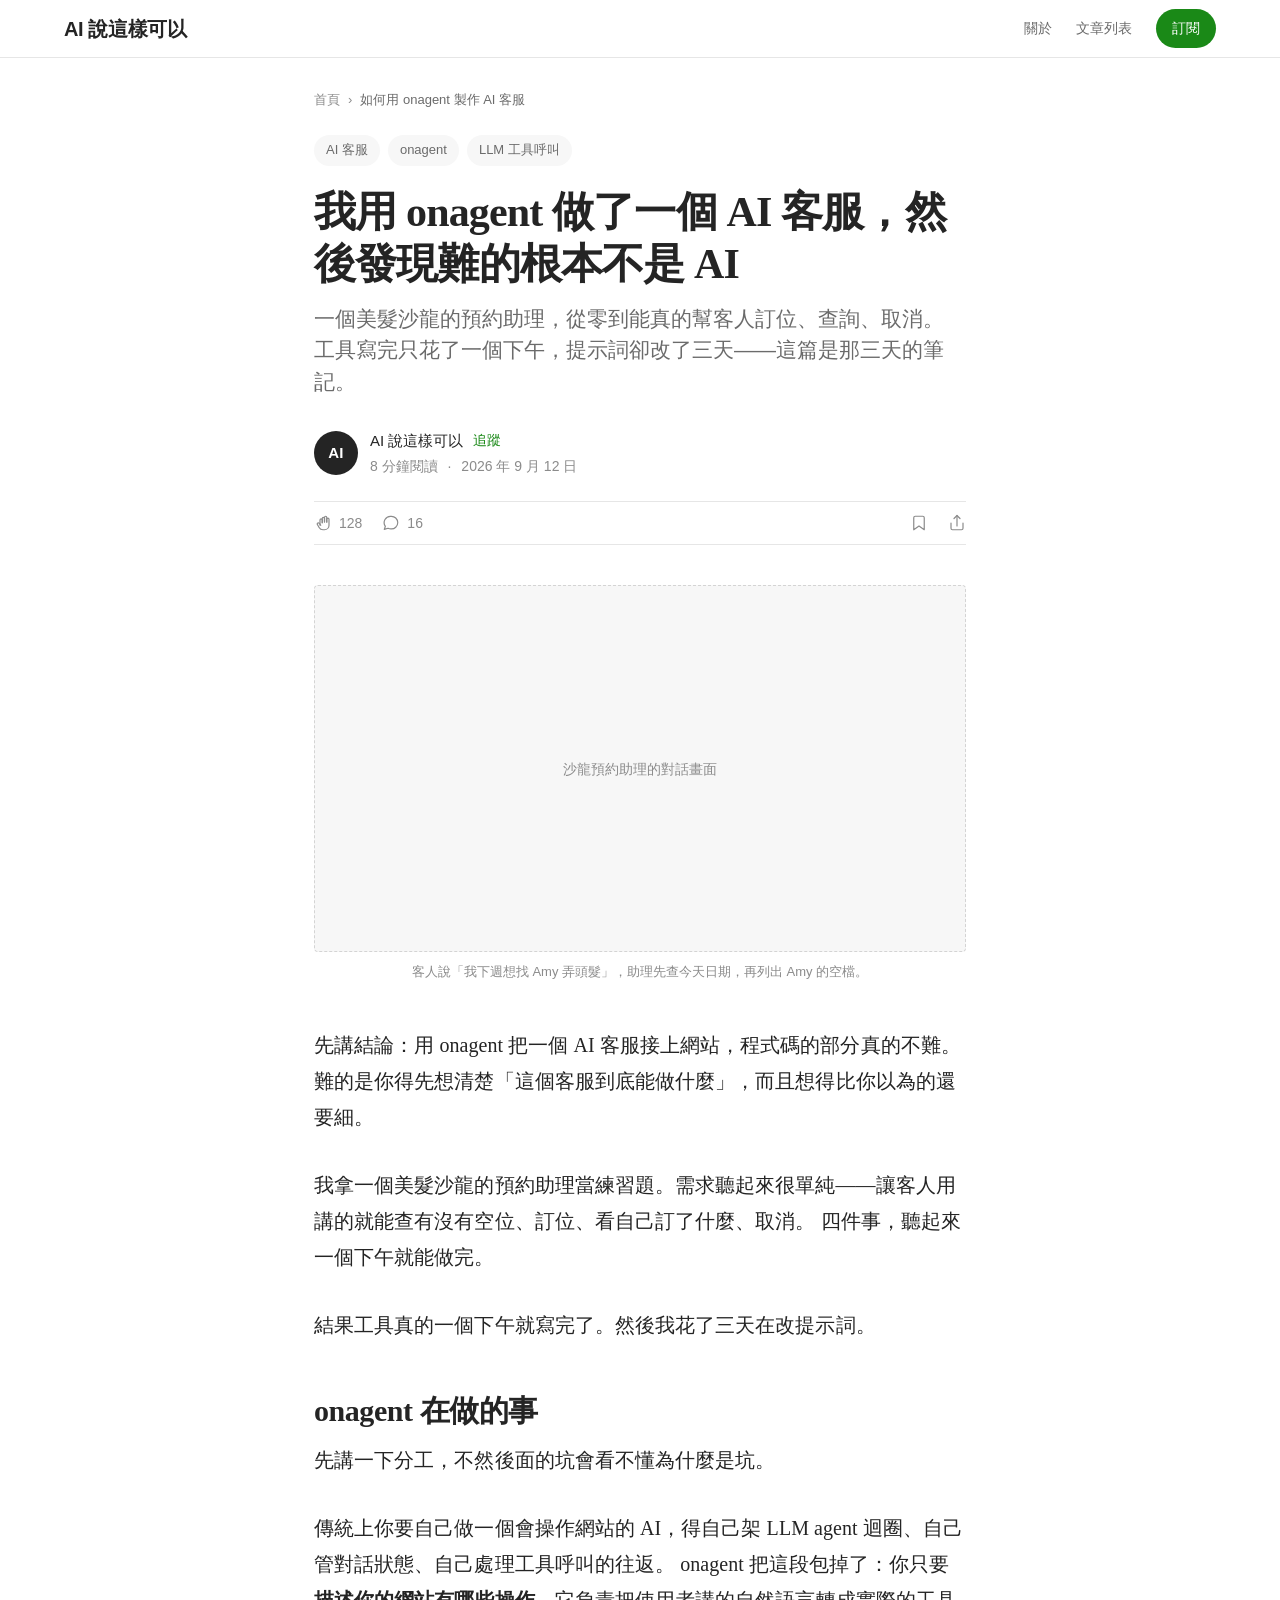
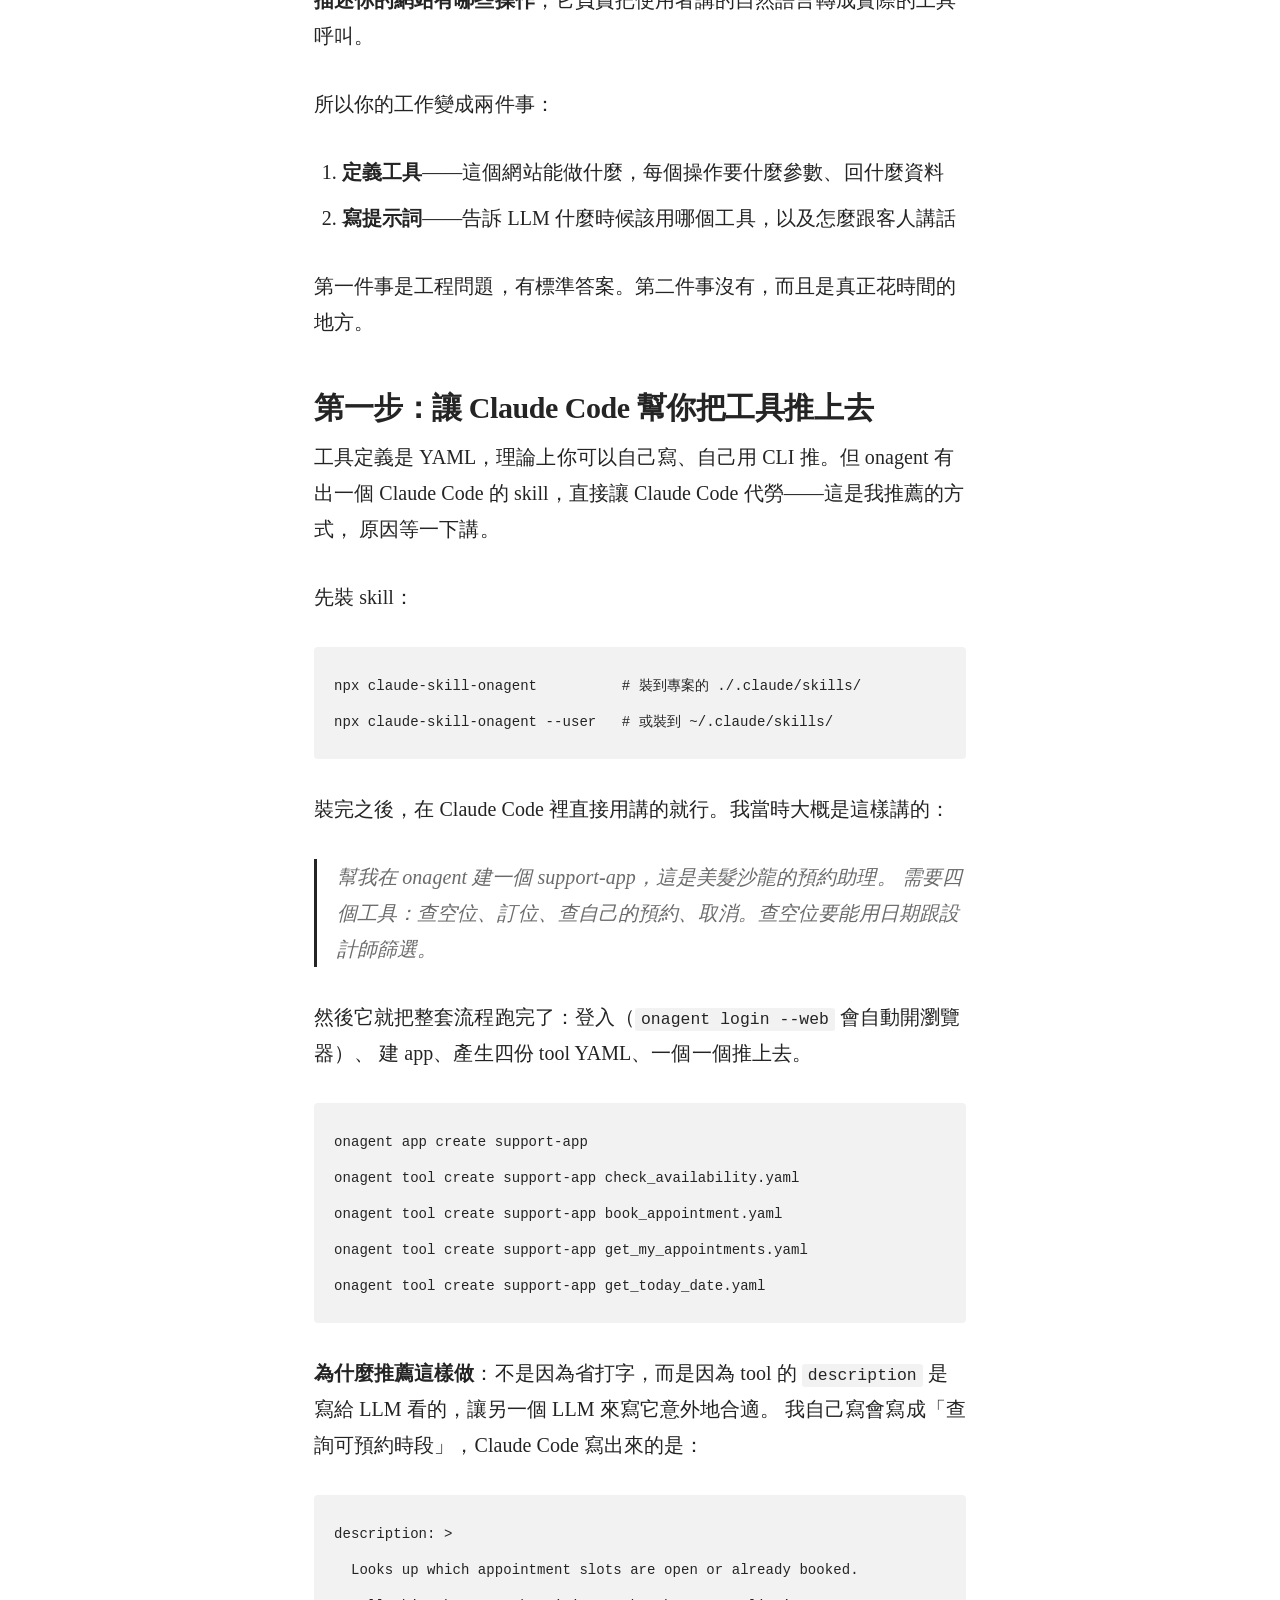
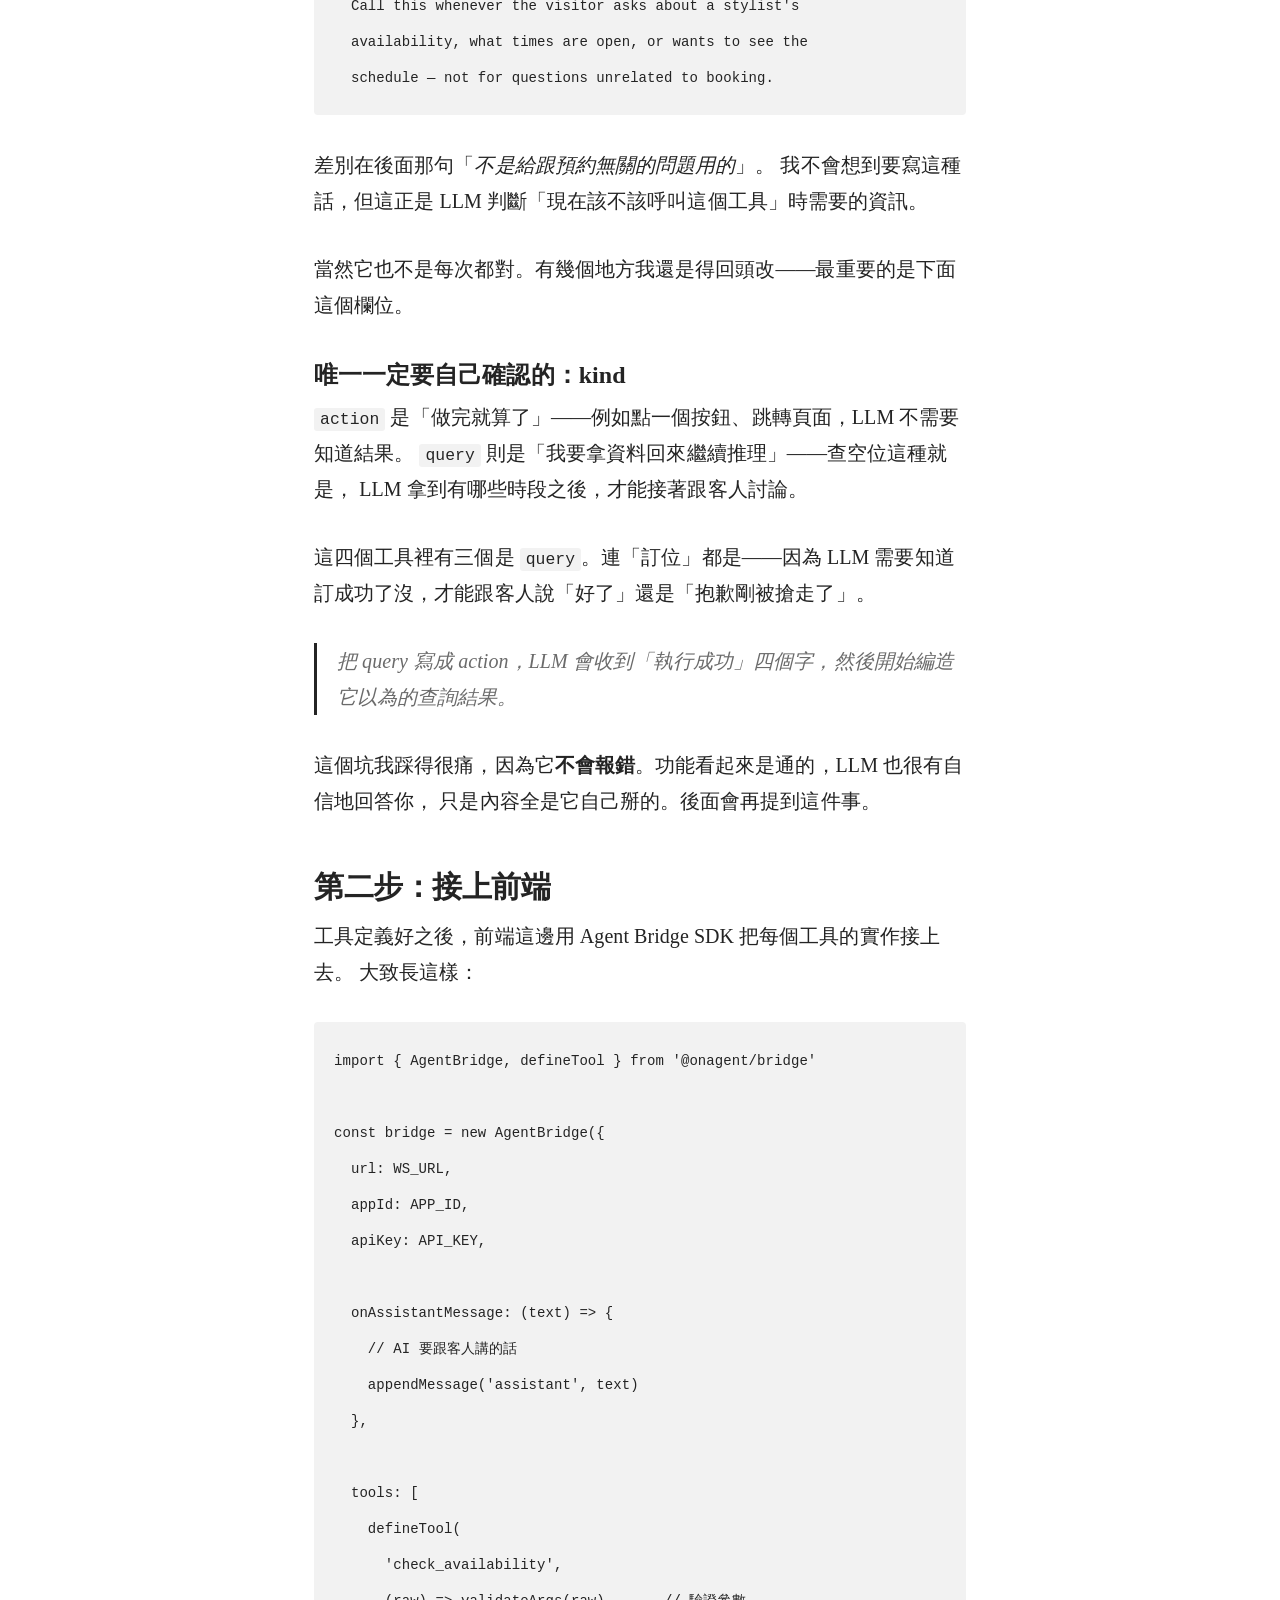
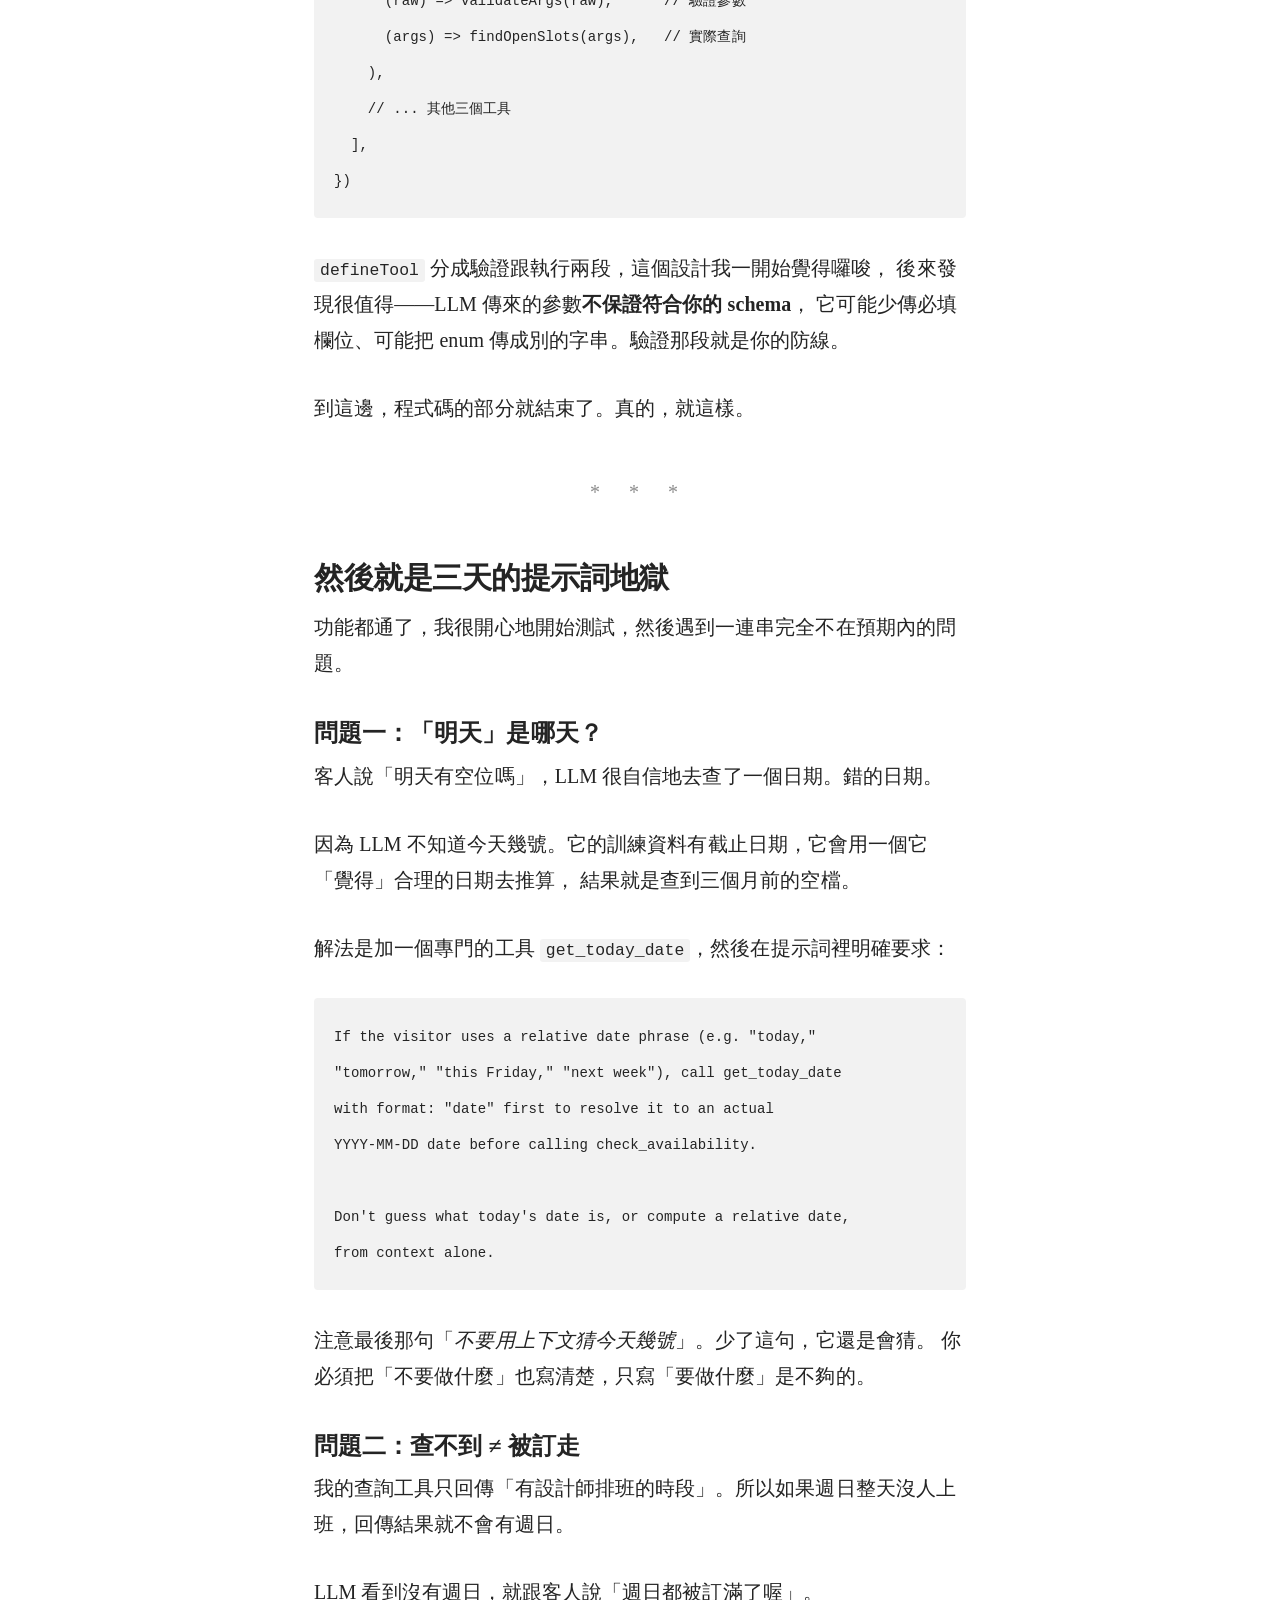
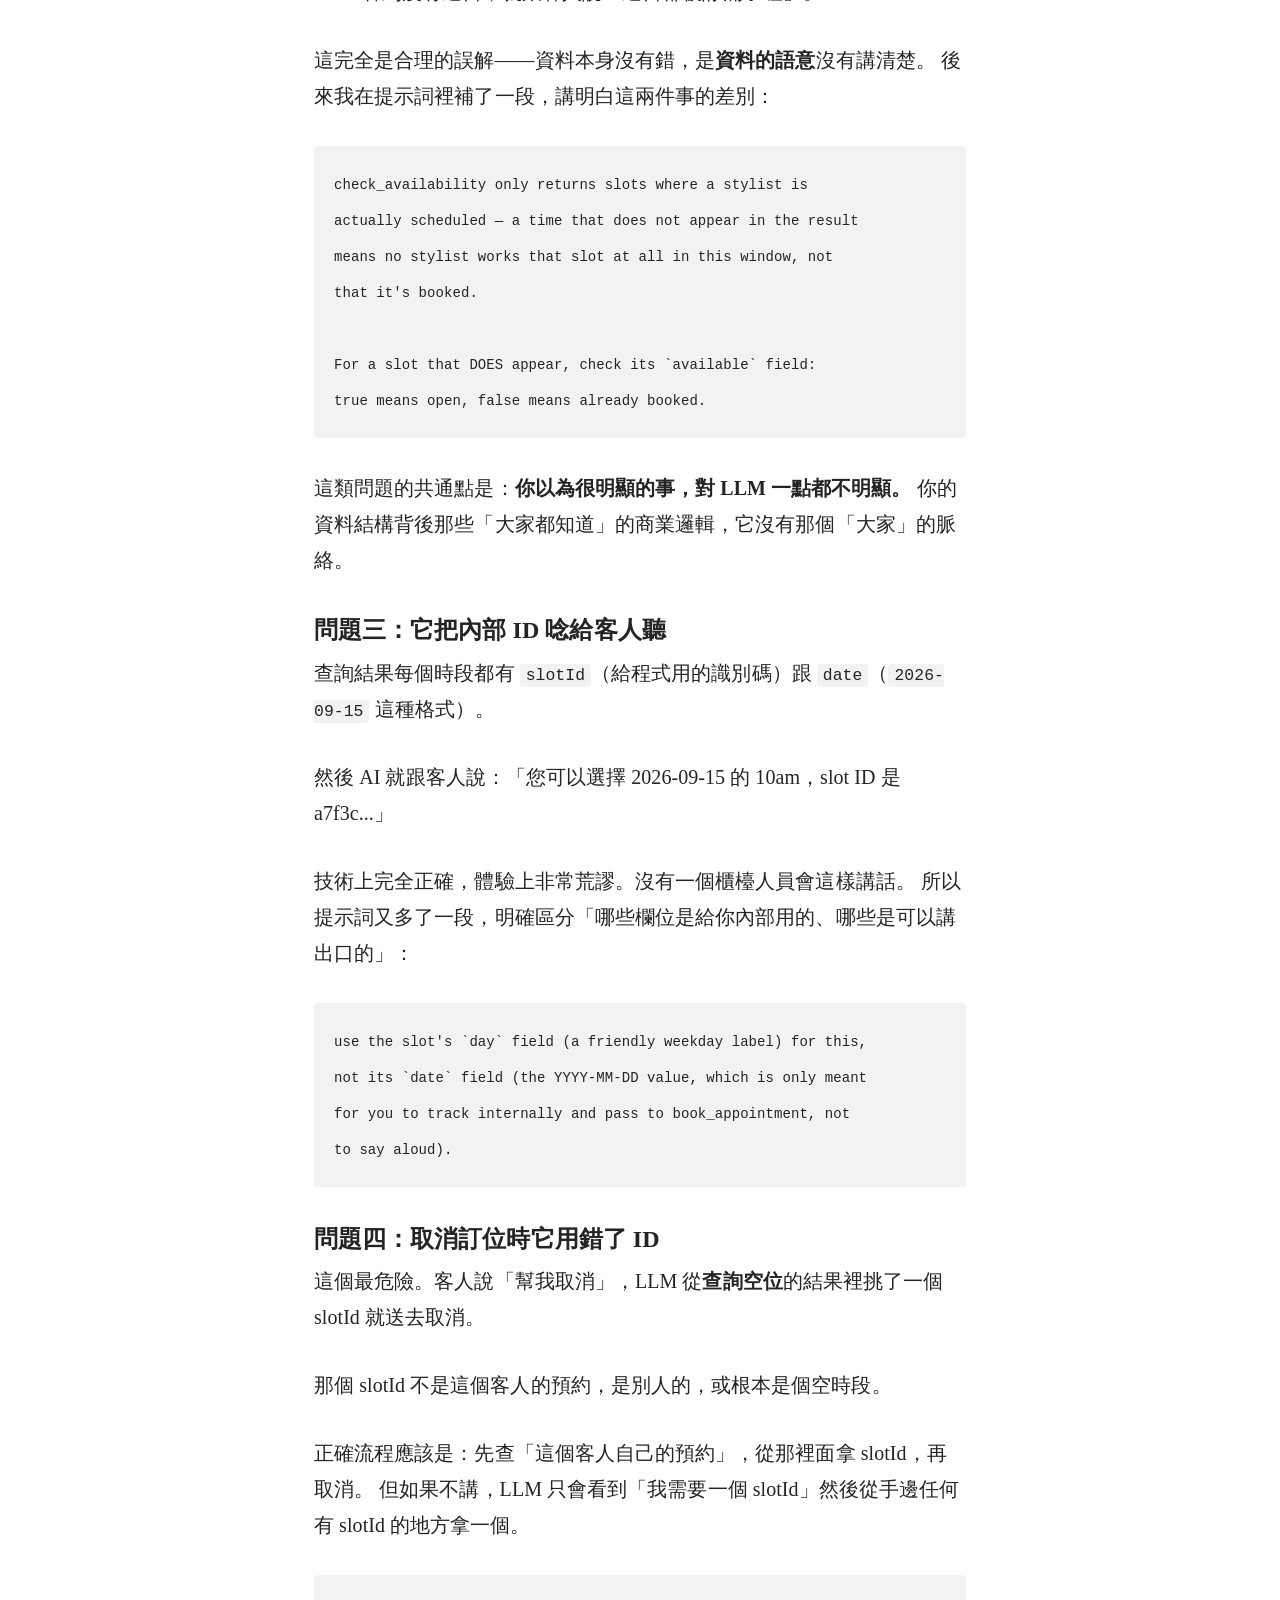
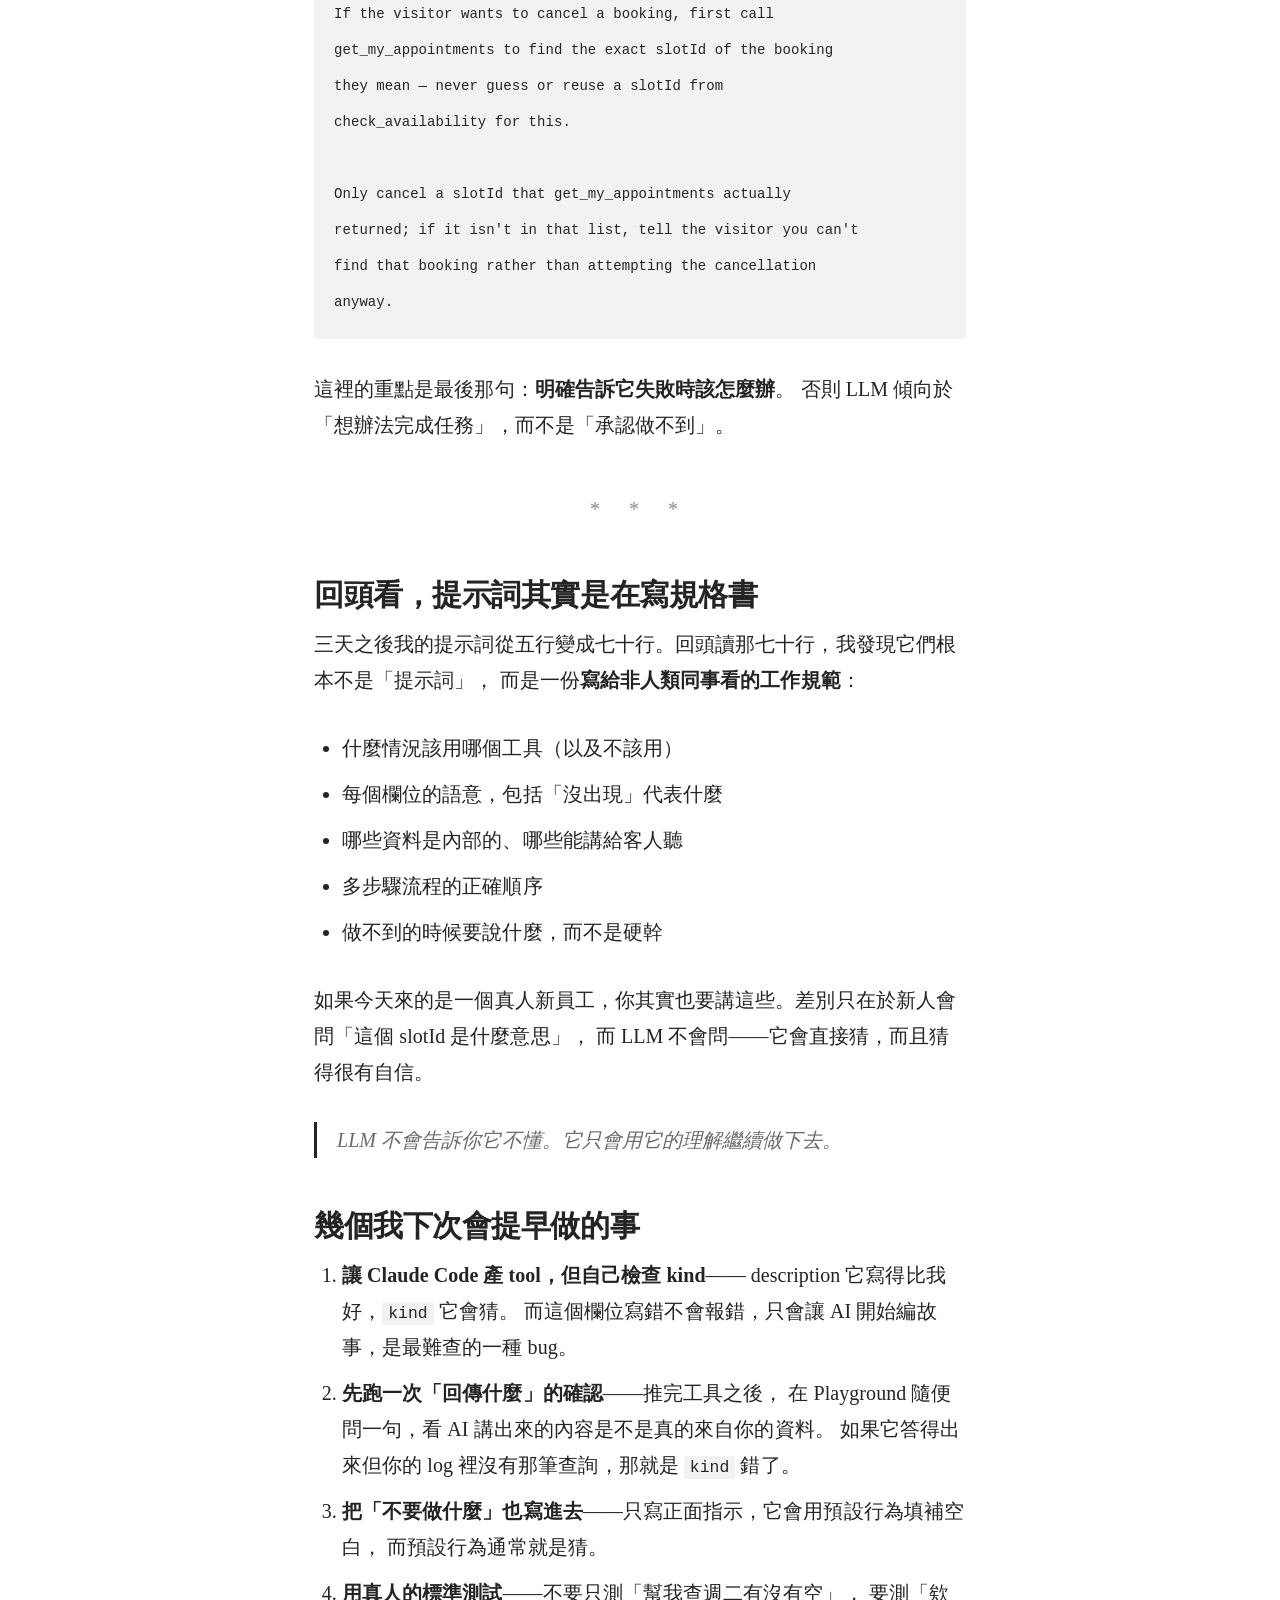
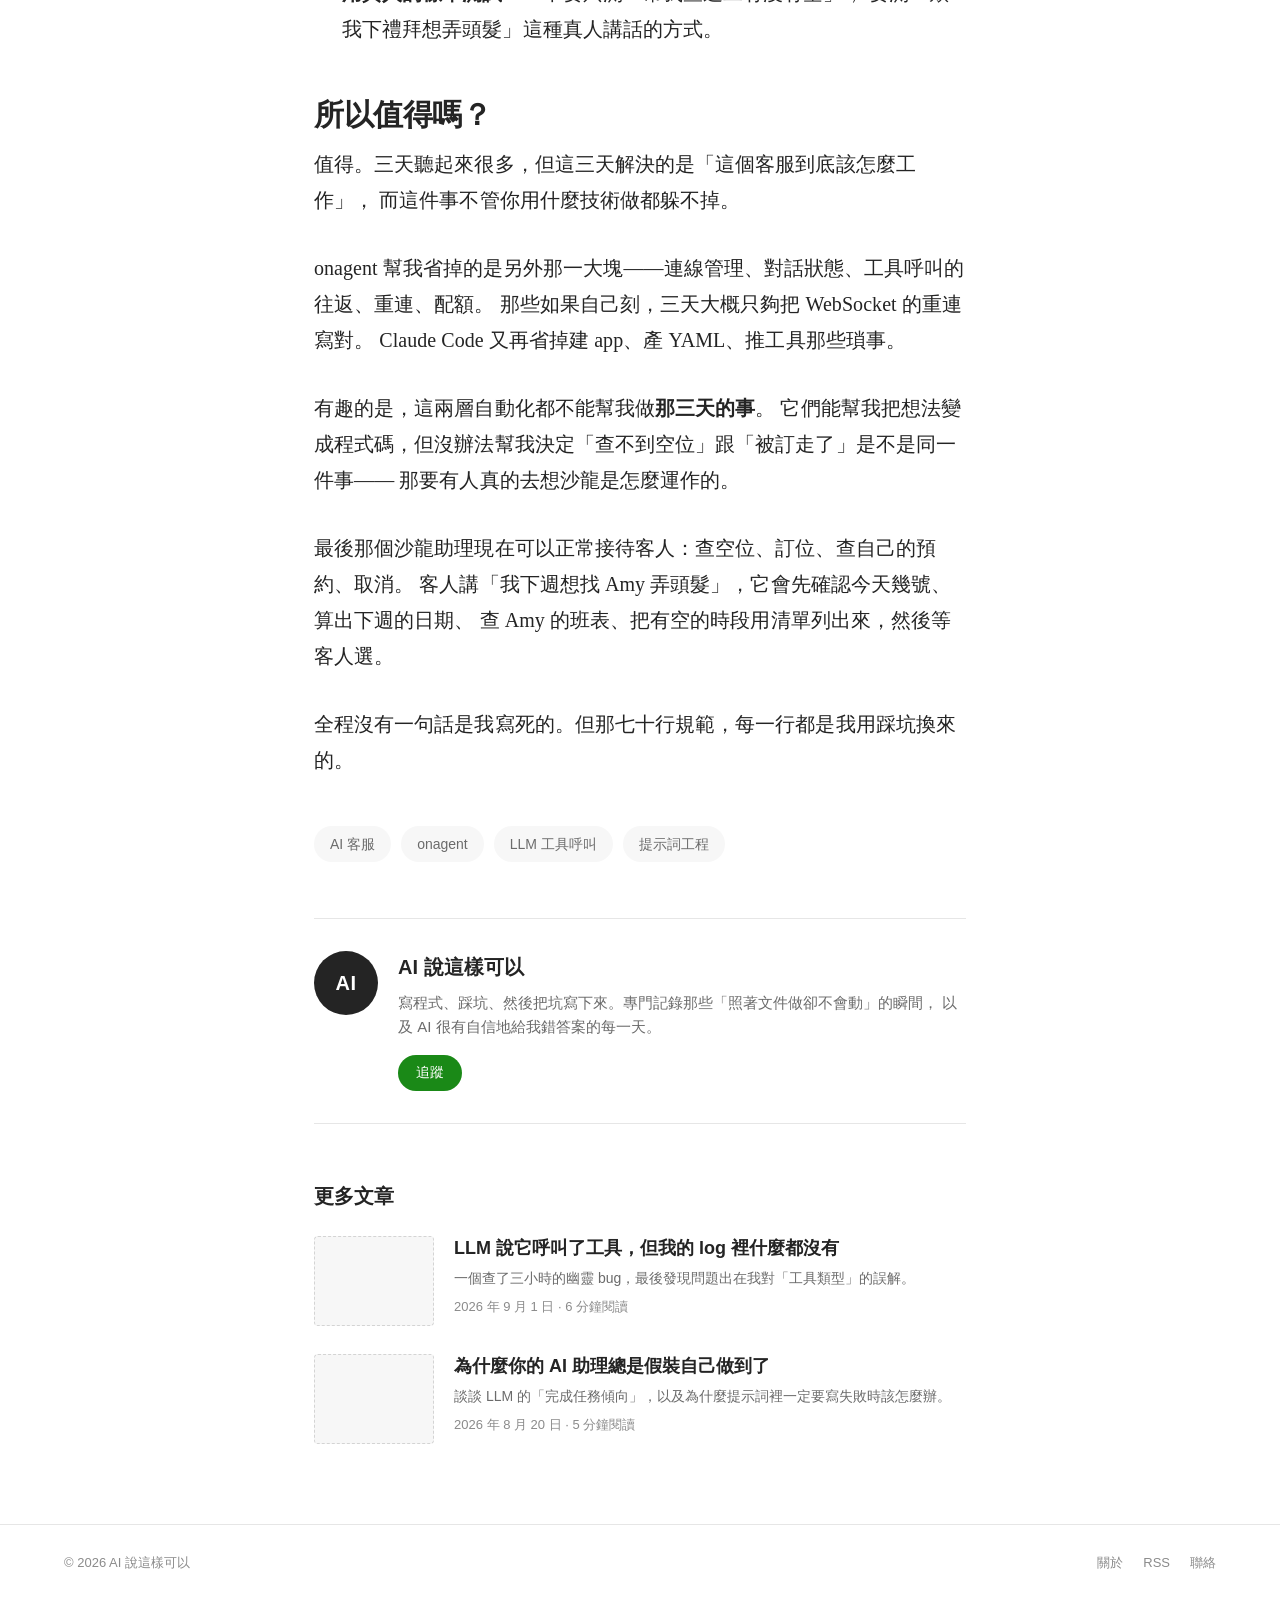
==== index.html @ f73b8848 "Add blog with first post on building an AI customer service with onagent A Medium-style single-page " ====
<!doctype html>
<html lang="zh-Hant">
<head>
  <meta charset="UTF-8" />
  <meta name="viewport" content="width=device-width, initial-scale=1.0" />

  <!-- ===== 基本 SEO ===== -->
  <!-- 標題控制在 60 字元內，關鍵字（onagent、AI 客服）放在前段，避免在 SERP 被截斷 -->
  <title>如何用 onagent 製作 AI 客服：從工具定義到提示詞實戰 | AI 說這樣可以</title>
  <meta name="description" content="用 onagent 與 Claude Code 打造美髮沙龍 AI 預約客服的完整實作：工具定義、kind 參數、Agent Bridge SDK 串接，以及提示詞調校踩過的四個坑。" />
  <meta name="author" content="AI 說這樣可以" />
  <link rel="canonical" href="https://ripple.shuttle.tools/" />

  <!-- ===== Open Graph（Facebook、LinkedIn、Threads 等社群分享） ===== -->
  <meta property="og:type" content="article" />
  <meta property="og:site_name" content="AI 說這樣可以" />
  <meta property="og:locale" content="zh_TW" />
  <meta property="og:title" content="我用 onagent 做了一個 AI 客服，然後發現難的根本不是 AI" />
  <meta property="og:description" content="一個美髮沙龍的預約助理，從零到能真的幫客人訂位、查詢、取消。工具寫完只花了一個下午，提示詞卻改了三天。" />
  <meta property="og:url" content="https://ripple.shuttle.tools/" />
  <meta property="og:image" content="https://ripple.shuttle.tools/og/onagent-ai-customer-service.png" />
  <meta property="og:image:width" content="1200" />
  <meta property="og:image:height" content="630" />
  <meta property="og:image:alt" content="onagent AI 客服對話畫面：助理列出設計師的可預約時段" />
  <meta property="article:published_time" content="2026-09-12T10:00:00+08:00" />
  <meta property="article:author" content="AI 說這樣可以" />
  <meta property="article:section" content="技術" />
  <meta property="article:tag" content="AI 客服" />
  <meta property="article:tag" content="onagent" />
  <meta property="article:tag" content="LLM 工具呼叫" />
  <meta property="article:tag" content="提示詞工程" />

  <!-- ===== Twitter / X 卡片 ===== -->
  <meta name="twitter:card" content="summary_large_image" />
  <meta name="twitter:title" content="我用 onagent 做了一個 AI 客服，然後發現難的根本不是 AI" />
  <meta name="twitter:description" content="工具寫完只花了一個下午，提示詞卻改了三天——這篇是那三天的筆記。" />
  <meta name="twitter:image" content="https://ripple.shuttle.tools/og/onagent-ai-customer-service.png" />
  <meta name="twitter:image:alt" content="onagent AI 客服對話畫面：助理列出設計師的可預約時段" />

  <!-- ===== 結構化資料：BlogPosting ===== -->
  <!-- Google 靠這段辨識作者、發布日期與文章主體，是拿到 rich result 的前提 -->
  <script type="application/ld+json">
  {
    "@context": "https://schema.org",
    "@type": "BlogPosting",
    "headline": "我用 onagent 做了一個 AI 客服，然後發現難的根本不是 AI",
    "description": "用 onagent 與 Claude Code 打造美髮沙龍 AI 預約客服的完整實作：工具定義、kind 參數、Agent Bridge SDK 串接，以及提示詞調校踩過的四個坑。",
    "image": "https://ripple.shuttle.tools/og/onagent-ai-customer-service.png",
    "datePublished": "2026-09-12T10:00:00+08:00",
    "dateModified": "2026-09-12T10:00:00+08:00",
    "inLanguage": "zh-Hant",
    "author": {
      "@type": "Person",
      "name": "AI 說這樣可以",
      "url": "https://ripple.shuttle.tools/"
    },
    "publisher": {
      "@type": "Organization",
      "name": "AI 說這樣可以",
      "logo": {
        "@type": "ImageObject",
        "url": "https://ripple.shuttle.tools/logo.png"
      }
    },
    "mainEntityOfPage": {
      "@type": "WebPage",
      "@id": "https://ripple.shuttle.tools/"
    },
    "keywords": "onagent, AI 客服, LLM 工具呼叫, 提示詞工程, Claude Code, Agent Bridge SDK"
  }
  </script>

  <!-- ===== 結構化資料：麵包屑 ===== -->
  <script type="application/ld+json">
  {
    "@context": "https://schema.org",
    "@type": "BreadcrumbList",
    "itemListElement": [
      { "@type": "ListItem", "position": 1, "name": "首頁", "item": "https://ripple.shuttle.tools/" },
      { "@type": "ListItem", "position": 2, "name": "如何用 onagent 製作 AI 客服" }
    ]
  }
  </script>

  <!-- ===== 結構化資料：FAQ ===== -->
  <!-- 對應文中實際回答過的問題，Google 可能在 SERP 直接展開 -->
  <script type="application/ld+json">
  {
    "@context": "https://schema.org",
    "@type": "FAQPage",
    "mainEntity": [
      {
        "@type": "Question",
        "name": "onagent 的 action 和 query 工具有什麼差別？",
        "acceptedAnswer": {
          "@type": "Answer",
          "text": "action 是做完就算了的操作，例如點按鈕或跳轉頁面，LLM 不需要知道結果。query 則會把回傳資料交還給 LLM 繼續推理，例如查詢可預約時段。若把 query 誤寫成 action，LLM 只會收到「執行成功」而拿不到資料，接著就會自行編造查詢結果，而且不會產生任何錯誤訊息。"
        }
      },
      {
        "@type": "Question",
        "name": "為什麼 AI 客服會算錯「明天」是哪一天？",
        "acceptedAnswer": {
          "@type": "Answer",
          "text": "LLM 並不知道當下的真實日期，它會依訓練資料推算出一個它認為合理的日期。解法是提供一個回傳當日日期的工具，並在提示詞中明確要求：遇到相對日期詞彙時必須先呼叫該工具取得實際日期，不可從上下文自行推算。"
        }
      },
      {
        "@type": "Question",
        "name": "可以用 Claude Code 建立 onagent 的工具定義嗎？",
        "acceptedAnswer": {
          "@type": "Answer",
          "text": "可以。執行 npx claude-skill-onagent 安裝官方 skill 後，直接用自然語言描述需求，Claude Code 就會完成登入、建立 app、產生工具 YAML 並推送到平台。工具的 description 是寫給 LLM 判讀的，由 LLM 撰寫通常比人工描述更完整，但 kind 欄位仍建議自行確認。"
        }
      }
    ]
  }
  </script>

  <link rel="stylesheet" href="./style.css" />
</head>
<body>

  <!-- ===== 頂部導覽列 ===== -->
  <header class="topbar">
    <div class="topbar-inner">
      <a class="brand" href="#">AI 說這樣可以</a>
      <nav class="topbar-nav">
        <a href="#">關於</a>
        <a href="#">文章列表</a>
        <a class="topbar-cta" href="#">訂閱</a>
      </nav>
    </div>
  </header>

  <main>
    <!-- 可見的麵包屑：對應 head 裡的 BreadcrumbList 結構化資料 -->
    <nav class="breadcrumb" aria-label="麵包屑導覽">
      <a href="/">首頁</a>
      <span aria-hidden="true">›</span>
      <span aria-current="page">如何用 onagent 製作 AI 客服</span>
    </nav>

    <article class="post" itemscope itemtype="https://schema.org/BlogPosting">

      <!-- ===== 文章標題區 ===== -->
      <header class="post-header">
        <div class="post-tags">
          <a class="tag" href="#">AI 客服</a>
          <a class="tag" href="#">onagent</a>
          <a class="tag" href="#">LLM 工具呼叫</a>
        </div>

        <h1 class="post-title" itemprop="headline">我用 onagent 做了一個 AI 客服，然後發現難的根本不是 AI</h1>
        <p class="post-subtitle">
          一個美髮沙龍的預約助理，從零到能真的幫客人訂位、查詢、取消。
          工具寫完只花了一個下午，提示詞卻改了三天——這篇是那三天的筆記。
        </p>

        <!-- 作者資訊列 -->
        <div class="post-meta">
          <div class="avatar" aria-hidden="true">AI</div>
          <div class="meta-text">
            <div class="meta-line-1">
              <a class="author-name" href="/" itemprop="author" itemscope itemtype="https://schema.org/Person"><span itemprop="name">AI 說這樣可以</span></a>
              <button type="button" class="follow-btn">追蹤</button>
            </div>
            <div class="meta-line-2">
              <span>8 分鐘閱讀</span>
              <span class="dot">·</span>
              <time datetime="2026-09-12T10:00:00+08:00" itemprop="datePublished">2026 年 9 月 12 日</time>
            </div>
          </div>
        </div>

        <!-- 互動列 -->
        <div class="post-actions">
          <div class="actions-left">
            <button type="button" class="action-btn" aria-label="拍手">
              <svg viewBox="0 0 24 24" fill="none" stroke="currentColor" stroke-width="1.6" stroke-linecap="round" stroke-linejoin="round" width="18" height="18">
                <path d="M11 11.5V6a1.5 1.5 0 0 1 3 0v5" />
                <path d="M14 10V4.5a1.5 1.5 0 0 1 3 0V11" />
                <path d="M17 10.5V7a1.5 1.5 0 0 1 3 0v8a6 6 0 0 1-6 6h-2a6 6 0 0 1-5.2-3l-2.3-4a1.5 1.5 0 0 1 2.6-1.5L9 15" />
                <path d="M11 11.5V8a1.5 1.5 0 0 0-3 0v7" />
              </svg>
              <span>128</span>
            </button>
            <button type="button" class="action-btn" aria-label="留言">
              <svg viewBox="0 0 24 24" fill="none" stroke="currentColor" stroke-width="1.6" stroke-linecap="round" stroke-linejoin="round" width="18" height="18">
                <path d="M21 11.5a8.4 8.4 0 0 1-9 8.4 9 9 0 0 1-3.9-.9L3 20.5l1.5-4.1A8.4 8.4 0 0 1 12 3.1a8.4 8.4 0 0 1 9 8.4z" />
              </svg>
              <span>16</span>
            </button>
          </div>
          <div class="actions-right">
            <button type="button" class="action-btn" aria-label="收藏">
              <svg viewBox="0 0 24 24" fill="none" stroke="currentColor" stroke-width="1.6" stroke-linecap="round" stroke-linejoin="round" width="18" height="18">
                <path d="M19 21l-7-5-7 5V5a2 2 0 0 1 2-2h10a2 2 0 0 1 2 2z" />
              </svg>
            </button>
            <button type="button" class="action-btn" aria-label="分享">
              <svg viewBox="0 0 24 24" fill="none" stroke="currentColor" stroke-width="1.6" stroke-linecap="round" stroke-linejoin="round" width="18" height="18">
                <path d="M4 12v7a2 2 0 0 0 2 2h12a2 2 0 0 0 2-2v-7" />
                <path d="M16 6l-4-4-4 4" />
                <path d="M12 2v14" />
              </svg>
            </button>
          </div>
        </div>
      </header>

      <!-- ===== 首圖 ===== -->
      <figure class="post-hero">
        <div class="hero-placeholder">沙龍預約助理的對話畫面</div>
        <figcaption>客人說「我下週想找 Amy 弄頭髮」，助理先查今天日期，再列出 Amy 的空檔。</figcaption>
      </figure>

      <!-- ===== 內文 ===== -->
      <div class="post-body" itemprop="articleBody">

        <p>
          先講結論：用 onagent 把一個 AI 客服接上網站，程式碼的部分真的不難。
          難的是你得先想清楚「這個客服到底能做什麼」，而且想得比你以為的還要細。
        </p>

        <p>
          我拿一個美髮沙龍的預約助理當練習題。需求聽起來很單純——讓客人用講的就能查有沒有空位、訂位、看自己訂了什麼、取消。
          四件事，聽起來一個下午就能做完。
        </p>

        <p>結果工具真的一個下午就寫完了。然後我花了三天在改提示詞。</p>

        <h2>onagent 在做的事</h2>

        <p>
          先講一下分工，不然後面的坑會看不懂為什麼是坑。
        </p>

        <p>
          傳統上你要自己做一個會操作網站的 AI，得自己架 LLM agent 迴圈、自己管對話狀態、自己處理工具呼叫的往返。
          onagent 把這段包掉了：你只要<strong>描述你的網站有哪些操作</strong>，它負責把使用者講的自然語言轉成實際的工具呼叫。
        </p>

        <p>所以你的工作變成兩件事：</p>

        <ol>
          <li><strong>定義工具</strong>——這個網站能做什麼，每個操作要什麼參數、回什麼資料</li>
          <li><strong>寫提示詞</strong>——告訴 LLM 什麼時候該用哪個工具，以及怎麼跟客人講話</li>
        </ol>

        <p>
          第一件事是工程問題，有標準答案。第二件事沒有，而且是真正花時間的地方。
        </p>

        <h2>第一步：讓 Claude Code 幫你把工具推上去</h2>

        <p>
          工具定義是 YAML，理論上你可以自己寫、自己用 CLI 推。但 onagent 有出一個
          Claude Code 的 skill，直接讓 Claude Code 代勞——這是我推薦的方式，
          原因等一下講。
        </p>

        <p>先裝 skill：</p>

        <pre><code>npx claude-skill-onagent          # 裝到專案的 ./.claude/skills/
npx claude-skill-onagent --user   # 或裝到 ~/.claude/skills/</code></pre>

        <p>
          裝完之後，在 Claude Code 裡直接用講的就行。我當時大概是這樣講的：
        </p>

        <blockquote>
          幫我在 onagent 建一個 support-app，這是美髮沙龍的預約助理。
          需要四個工具：查空位、訂位、查自己的預約、取消。查空位要能用日期跟設計師篩選。
        </blockquote>

        <p>
          然後它就把整套流程跑完了：登入（<code>onagent login --web</code> 會自動開瀏覽器）、
          建 app、產生四份 tool YAML、一個一個推上去。
        </p>

        <pre><code>onagent app create support-app
onagent tool create support-app check_availability.yaml
onagent tool create support-app book_appointment.yaml
onagent tool create support-app get_my_appointments.yaml
onagent tool create support-app get_today_date.yaml</code></pre>

        <p>
          <strong>為什麼推薦這樣做</strong>：不是因為省打字，而是因為 tool 的
          <code>description</code> 是寫給 LLM 看的，讓另一個 LLM 來寫它意外地合適。
          我自己寫會寫成「查詢可預約時段」，Claude Code 寫出來的是：
        </p>

        <pre><code>description: >
  Looks up which appointment slots are open or already booked.
  Call this whenever the visitor asks about a stylist's
  availability, what times are open, or wants to see the
  schedule — not for questions unrelated to booking.</code></pre>

        <p>
          差別在後面那句「<em>不是給跟預約無關的問題用的</em>」。
          我不會想到要寫這種話，但這正是 LLM 判斷「現在該不該呼叫這個工具」時需要的資訊。
        </p>

        <p>
          當然它也不是每次都對。有幾個地方我還是得回頭改——最重要的是下面這個欄位。
        </p>

        <h3>唯一一定要自己確認的：kind</h3>

        <p>
          <code>action</code> 是「做完就算了」——例如點一個按鈕、跳轉頁面，LLM 不需要知道結果。
          <code>query</code> 則是「我要拿資料回來繼續推理」——查空位這種就是，
          LLM 拿到有哪些時段之後，才能接著跟客人討論。
        </p>

        <p>
          這四個工具裡有三個是 <code>query</code>。連「訂位」都是——因為 LLM 需要知道
          訂成功了沒，才能跟客人說「好了」還是「抱歉剛被搶走了」。
        </p>

        <blockquote>
          把 query 寫成 action，LLM 會收到「執行成功」四個字，然後開始編造它以為的查詢結果。
        </blockquote>

        <p>
          這個坑我踩得很痛，因為它<strong>不會報錯</strong>。功能看起來是通的，LLM 也很有自信地回答你，
          只是內容全是它自己掰的。後面會再提到這件事。
        </p>

        <h2>第二步：接上前端</h2>

        <p>
          工具定義好之後，前端這邊用 Agent Bridge SDK 把每個工具的實作接上去。
          大致長這樣：
        </p>

        <pre><code>import { AgentBridge, defineTool } from '@onagent/bridge'

const bridge = new AgentBridge({
  url: WS_URL,
  appId: APP_ID,
  apiKey: API_KEY,

  onAssistantMessage: (text) => {
    // AI 要跟客人講的話
    appendMessage('assistant', text)
  },

  tools: [
    defineTool(
      'check_availability',
      (raw) => validateArgs(raw),      // 驗證參數
      (args) => findOpenSlots(args),   // 實際查詢
    ),
    // ... 其他三個工具
  ],
})</code></pre>

        <p>
          <code>defineTool</code> 分成驗證跟執行兩段，這個設計我一開始覺得囉唆，
          後來發現很值得——LLM 傳來的參數<strong>不保證符合你的 schema</strong>，
          它可能少傳必填欄位、可能把 enum 傳成別的字串。驗證那段就是你的防線。
        </p>

        <p>到這邊，程式碼的部分就結束了。真的，就這樣。</p>

        <hr />

        <h2>然後就是三天的提示詞地獄</h2>

        <p>
          功能都通了，我很開心地開始測試，然後遇到一連串完全不在預期內的問題。
        </p>

        <h3>問題一：「明天」是哪天？</h3>

        <p>
          客人說「明天有空位嗎」，LLM 很自信地去查了一個日期。錯的日期。
        </p>

        <p>
          因為 LLM 不知道今天幾號。它的訓練資料有截止日期，它會用一個它「覺得」合理的日期去推算，
          結果就是查到三個月前的空檔。
        </p>

        <p>
          解法是加一個專門的工具 <code>get_today_date</code>，然後在提示詞裡明確要求：
        </p>

        <pre><code>If the visitor uses a relative date phrase (e.g. "today,"
"tomorrow," "this Friday," "next week"), call get_today_date
with format: "date" first to resolve it to an actual
YYYY-MM-DD date before calling check_availability.

Don't guess what today's date is, or compute a relative date,
from context alone.</code></pre>

        <p>
          注意最後那句「<em>不要用上下文猜今天幾號</em>」。少了這句，它還是會猜。
          你必須把「不要做什麼」也寫清楚，只寫「要做什麼」是不夠的。
        </p>

        <h3>問題二：查不到 ≠ 被訂走</h3>

        <p>
          我的查詢工具只回傳「有設計師排班的時段」。所以如果週日整天沒人上班，回傳結果就不會有週日。
        </p>

        <p>
          LLM 看到沒有週日，就跟客人說「週日都被訂滿了喔」。
        </p>

        <p>
          這完全是合理的誤解——資料本身沒有錯，是<strong>資料的語意</strong>沒有講清楚。
          後來我在提示詞裡補了一段，講明白這兩件事的差別：
        </p>

        <pre><code>check_availability only returns slots where a stylist is
actually scheduled — a time that does not appear in the result
means no stylist works that slot at all in this window, not
that it's booked.

For a slot that DOES appear, check its `available` field:
true means open, false means already booked.</code></pre>

        <p>
          這類問題的共通點是：<strong>你以為很明顯的事，對 LLM 一點都不明顯。</strong>
          你的資料結構背後那些「大家都知道」的商業邏輯，它沒有那個「大家」的脈絡。
        </p>

        <h3>問題三：它把內部 ID 唸給客人聽</h3>

        <p>
          查詢結果每個時段都有 <code>slotId</code>（給程式用的識別碼）跟 <code>date</code>（<code>2026-09-15</code> 這種格式）。
        </p>

        <p>
          然後 AI 就跟客人說：「您可以選擇 2026-09-15 的 10am，slot ID 是 a7f3c...」
        </p>

        <p>
          技術上完全正確，體驗上非常荒謬。沒有一個櫃檯人員會這樣講話。
          所以提示詞又多了一段，明確區分「哪些欄位是給你內部用的、哪些是可以講出口的」：
        </p>

        <pre><code>use the slot's `day` field (a friendly weekday label) for this,
not its `date` field (the YYYY-MM-DD value, which is only meant
for you to track internally and pass to book_appointment, not
to say aloud).</code></pre>

        <h3>問題四：取消訂位時它用錯了 ID</h3>

        <p>
          這個最危險。客人說「幫我取消」，LLM 從<strong>查詢空位</strong>的結果裡挑了一個 slotId 就送去取消。
        </p>

        <p>
          那個 slotId 不是這個客人的預約，是別人的，或根本是個空時段。
        </p>

        <p>
          正確流程應該是：先查「這個客人自己的預約」，從那裡面拿 slotId，再取消。
          但如果不講，LLM 只會看到「我需要一個 slotId」然後從手邊任何有 slotId 的地方拿一個。
        </p>

        <pre><code>If the visitor wants to cancel a booking, first call
get_my_appointments to find the exact slotId of the booking
they mean — never guess or reuse a slotId from
check_availability for this.

Only cancel a slotId that get_my_appointments actually
returned; if it isn't in that list, tell the visitor you can't
find that booking rather than attempting the cancellation
anyway.</code></pre>

        <p>
          這裡的重點是最後那句：<strong>明確告訴它失敗時該怎麼辦</strong>。
          否則 LLM 傾向於「想辦法完成任務」，而不是「承認做不到」。
        </p>

        <hr />

        <h2>回頭看，提示詞其實是在寫規格書</h2>

        <p>
          三天之後我的提示詞從五行變成七十行。回頭讀那七十行，我發現它們根本不是「提示詞」，
          而是一份<strong>寫給非人類同事看的工作規範</strong>：
        </p>

        <ul>
          <li>什麼情況該用哪個工具（以及不該用）</li>
          <li>每個欄位的語意，包括「沒出現」代表什麼</li>
          <li>哪些資料是內部的、哪些能講給客人聽</li>
          <li>多步驟流程的正確順序</li>
          <li>做不到的時候要說什麼，而不是硬幹</li>
        </ul>

        <p>
          如果今天來的是一個真人新員工，你其實也要講這些。差別只在於新人會問「這個 slotId 是什麼意思」，
          而 LLM 不會問——它會直接猜，而且猜得很有自信。
        </p>

        <blockquote>
          LLM 不會告訴你它不懂。它只會用它的理解繼續做下去。
        </blockquote>

        <h2>幾個我下次會提早做的事</h2>

        <ol>
          <li>
            <strong>讓 Claude Code 產 tool，但自己檢查 kind</strong>——
            description 它寫得比我好，<code>kind</code> 它會猜。
            而這個欄位寫錯不會報錯，只會讓 AI 開始編故事，是最難查的一種 bug。
          </li>
          <li>
            <strong>先跑一次「回傳什麼」的確認</strong>——推完工具之後，
            在 Playground 隨便問一句，看 AI 講出來的內容是不是真的來自你的資料。
            如果它答得出來但你的 log 裡沒有那筆查詢，那就是 <code>kind</code> 錯了。
          </li>
          <li>
            <strong>把「不要做什麼」也寫進去</strong>——只寫正面指示，它會用預設行為填補空白，
            而預設行為通常就是猜。
          </li>
          <li>
            <strong>用真人的標準測試</strong>——不要只測「幫我查週二有沒有空」，
            要測「欸我下禮拜想弄頭髮」這種真人講話的方式。
          </li>
        </ol>

        <h2>所以值得嗎？</h2>

        <p>
          值得。三天聽起來很多，但這三天解決的是「這個客服到底該怎麼工作」，
          而這件事不管你用什麼技術做都躲不掉。
        </p>

        <p>
          onagent 幫我省掉的是另外那一大塊——連線管理、對話狀態、工具呼叫的往返、重連、配額。
          那些如果自己刻，三天大概只夠把 WebSocket 的重連寫對。
          Claude Code 又再省掉建 app、產 YAML、推工具那些瑣事。
        </p>

        <p>
          有趣的是，這兩層自動化都不能幫我做<strong>那三天的事</strong>。
          它們能幫我把想法變成程式碼，但沒辦法幫我決定「查不到空位」跟「被訂走了」是不是同一件事——
          那要有人真的去想沙龍是怎麼運作的。
        </p>

        <p>
          最後那個沙龍助理現在可以正常接待客人：查空位、訂位、查自己的預約、取消。
          客人講「我下週想找 Amy 弄頭髮」，它會先確認今天幾號、算出下週的日期、
          查 Amy 的班表、把有空的時段用清單列出來，然後等客人選。
        </p>

        <p>
          全程沒有一句話是我寫死的。但那七十行規範，每一行都是我用踩坑換來的。
        </p>

      </div>

      <!-- ===== 文末標籤 ===== -->
      <footer class="post-footer">
        <div class="footer-tags">
          <a class="tag tag-lg" href="#">AI 客服</a>
          <a class="tag tag-lg" href="#">onagent</a>
          <a class="tag tag-lg" href="#">LLM 工具呼叫</a>
          <a class="tag tag-lg" href="#">提示詞工程</a>
        </div>
      </footer>

    </article>

    <!-- ===== 作者簡介卡 ===== -->
    <section class="author-card">
      <div class="avatar avatar-lg" aria-hidden="true">AI</div>
      <div class="author-card-body">
        <h2 class="author-card-name">AI 說這樣可以</h2>
        <p class="author-card-bio">
          寫程式、踩坑、然後把坑寫下來。專門記錄那些「照著文件做卻不會動」的瞬間，
          以及 AI 很有自信地給我錯答案的每一天。
        </p>
        <button type="button" class="follow-btn follow-btn-lg">追蹤</button>
      </div>
    </section>

    <!-- ===== 延伸閱讀 ===== -->
    <section class="more-posts">
      <h2 class="section-title">更多文章</h2>
      <div class="post-list">
        <a class="post-card" href="#">
          <div class="card-thumb" aria-hidden="true"></div>
          <div class="card-body">
            <h3 class="card-title">LLM 說它呼叫了工具，但我的 log 裡什麼都沒有</h3>
            <p class="card-excerpt">一個查了三小時的幽靈 bug，最後發現問題出在我對「工具類型」的誤解。</p>
            <div class="card-meta">2026 年 9 月 1 日 · 6 分鐘閱讀</div>
          </div>
        </a>
        <a class="post-card" href="#">
          <div class="card-thumb" aria-hidden="true"></div>
          <div class="card-body">
            <h3 class="card-title">為什麼你的 AI 助理總是假裝自己做到了</h3>
            <p class="card-excerpt">談談 LLM 的「完成任務傾向」，以及為什麼提示詞裡一定要寫失敗時該怎麼辦。</p>
            <div class="card-meta">2026 年 8 月 20 日 · 5 分鐘閱讀</div>
          </div>
        </a>
      </div>
    </section>
  </main>

  <!-- ===== 頁尾 ===== -->
  <footer class="site-footer">
    <div class="site-footer-inner">
      <span>© 2026 AI 說這樣可以</span>
      <nav class="site-footer-nav">
        <a href="#">關於</a>
        <a href="#">RSS</a>
        <a href="#">聯絡</a>
      </nav>
    </div>
  </footer>

</body>
</html>
---- style.css ----
/* ==========================================================================
   AI 說這樣可以 — Medium 風格部落格樣式
   ========================================================================== */

:root {
  --text: #242424;
  --text-secondary: #6b6b6b;
  --text-tertiary: #8b8b8b;
  --bg: #ffffff;
  --border: #e6e6e6;
  --border-strong: #d4d4d4;
  --accent: #1a8917;          /* Medium 的招牌綠 */
  --accent-hover: #156f12;
  --code-bg: #f2f2f2;
  --placeholder-bg: #f7f7f7;

  --font-sans: -apple-system, BlinkMacSystemFont, "Segoe UI", "PingFang TC",
               "Noto Sans TC", "Microsoft JhengHei", sans-serif;
  --font-serif: "Georgia", "Songti TC", "Noto Serif TC", serif;
  --font-mono: ui-monospace, SFMono-Regular, "SF Mono", Menlo, Consolas, monospace;

  /* 內文欄寬：Medium 約 680px，中文字較寬，取 700px */
  --content-width: 700px;
}

* {
  box-sizing: border-box;
}

html {
  -webkit-text-size-adjust: 100%;
}

body {
  margin: 0;
  background: var(--bg);
  color: var(--text);
  font-family: var(--font-sans);
  line-height: 1.6;
  -webkit-font-smoothing: antialiased;
}

a {
  color: inherit;
}

/* ==========================================================================
   頂部導覽列
   ========================================================================== */

.topbar {
  position: sticky;
  top: 0;
  z-index: 10;
  background: rgba(255, 255, 255, 0.95);
  backdrop-filter: saturate(180%) blur(12px);
  border-bottom: 1px solid var(--border);
}

.topbar-inner {
  max-width: 1200px;
  margin: 0 auto;
  padding: 0 24px;
  height: 57px;
  display: flex;
  align-items: center;
  justify-content: space-between;
  gap: 16px;
}

.brand {
  font-size: 20px;
  font-weight: 700;
  letter-spacing: -0.02em;
  text-decoration: none;
  white-space: nowrap;
}

.topbar-nav {
  display: flex;
  align-items: center;
  gap: 24px;
}

.topbar-nav a {
  font-size: 14px;
  color: var(--text-secondary);
  text-decoration: none;
}

.topbar-nav a:hover {
  color: var(--text);
}

.topbar-cta {
  background: var(--accent);
  color: #fff !important;
  padding: 8px 16px;
  border-radius: 99px;
  font-size: 14px;
}

.topbar-cta:hover {
  background: var(--accent-hover);
}

/* ==========================================================================
   文章主體容器
   ========================================================================== */

main {
  max-width: var(--content-width);
  margin: 0 auto;
  padding: 0 24px;
}

/* 麵包屑 */

.breadcrumb {
  display: flex;
  align-items: center;
  gap: 8px;
  flex-wrap: wrap;
  padding-top: 32px;
  font-size: 13px;
  color: var(--text-tertiary);
}

.breadcrumb a {
  color: var(--text-tertiary);
  text-decoration: none;
}

.breadcrumb a:hover {
  color: var(--text);
  text-decoration: underline;
}

.breadcrumb [aria-current="page"] {
  color: var(--text-secondary);
}

.post-header {
  padding-top: 24px;
}

/* 標籤 */

.post-tags {
  display: flex;
  flex-wrap: wrap;
  gap: 8px;
  margin-bottom: 20px;
}

.tag {
  font-size: 13px;
  color: var(--text-secondary);
  background: var(--placeholder-bg);
  padding: 5px 12px;
  border-radius: 99px;
  text-decoration: none;
}

.tag:hover {
  background: var(--border);
}

.tag-lg {
  font-size: 14px;
  padding: 7px 16px;
}

/* 標題與副標 */

.post-title {
  margin: 0 0 12px;
  font-family: var(--font-serif);
  font-size: 42px;
  line-height: 1.25;
  letter-spacing: -0.02em;
  font-weight: 700;
}

.post-subtitle {
  margin: 0 0 32px;
  font-size: 21px;
  line-height: 1.5;
  color: var(--text-secondary);
  font-weight: 400;
}

/* 作者資訊列 */

.post-meta {
  display: flex;
  align-items: center;
  gap: 12px;
  margin-bottom: 24px;
}

.avatar {
  flex: none;
  width: 44px;
  height: 44px;
  border-radius: 50%;
  background: var(--text);
  color: #fff;
  display: grid;
  place-items: center;
  font-size: 15px;
  font-weight: 600;
  letter-spacing: 0.02em;
}

.avatar-lg {
  width: 64px;
  height: 64px;
  font-size: 20px;
}

.meta-text {
  min-width: 0;
}

.meta-line-1 {
  display: flex;
  align-items: center;
  gap: 10px;
  flex-wrap: wrap;
}

.author-name {
  font-size: 15px;
  text-decoration: none;
}

.author-name:hover {
  text-decoration: underline;
}

.follow-btn {
  border: none;
  background: none;
  padding: 0;
  font-size: 14px;
  color: var(--accent);
  cursor: pointer;
  font-family: inherit;
}

.follow-btn:hover {
  color: var(--accent-hover);
}

.follow-btn-lg {
  background: var(--accent);
  color: #fff;
  padding: 9px 18px;
  border-radius: 99px;
  font-size: 14px;
}

.follow-btn-lg:hover {
  background: var(--accent-hover);
  color: #fff;
}

.meta-line-2 {
  font-size: 14px;
  color: var(--text-tertiary);
  margin-top: 2px;
}

.dot {
  margin: 0 6px;
}

/* 互動列 */

.post-actions {
  display: flex;
  align-items: center;
  justify-content: space-between;
  padding: 12px 0;
  border-top: 1px solid var(--border);
  border-bottom: 1px solid var(--border);
  margin-bottom: 40px;
}

.actions-left,
.actions-right {
  display: flex;
  align-items: center;
  gap: 20px;
}

.action-btn {
  display: inline-flex;
  align-items: center;
  gap: 7px;
  border: none;
  background: none;
  padding: 0;
  cursor: pointer;
  color: var(--text-tertiary);
  font-size: 14px;
  font-family: inherit;
}

.action-btn:hover {
  color: var(--text);
}

/* ==========================================================================
   首圖
   ========================================================================== */

.post-hero {
  margin: 0 0 44px;
}

.hero-placeholder {
  aspect-ratio: 16 / 9;
  background: var(--placeholder-bg);
  border: 1px dashed var(--border-strong);
  border-radius: 4px;
  display: grid;
  place-items: center;
  color: var(--text-tertiary);
  font-size: 14px;
}

.post-hero figcaption {
  margin-top: 10px;
  text-align: center;
  font-size: 13px;
  color: var(--text-tertiary);
}

/* ==========================================================================
   內文
   ========================================================================== */

.post-body {
  font-family: var(--font-serif);
  font-size: 20px;
  line-height: 1.8;
  letter-spacing: 0.003em;
}

.placeholder-note {
  font-family: var(--font-sans);
  font-size: 15px;
  color: var(--text-tertiary);
  background: var(--placeholder-bg);
  border-left: 3px solid var(--border-strong);
  padding: 14px 18px;
  margin: 0 0 40px;
}

.post-body p {
  margin: 0 0 32px;
}

.post-body h2 {
  font-size: 30px;
  line-height: 1.3;
  letter-spacing: -0.015em;
  margin: 48px 0 12px;
}

.post-body h3 {
  font-size: 24px;
  line-height: 1.35;
  margin: 36px 0 8px;
}

.post-body a {
  color: var(--text);
  text-decoration: underline;
  text-underline-offset: 2px;
  text-decoration-thickness: 1px;
}

.post-body a:hover {
  color: var(--accent);
}

.post-body blockquote {
  margin: 32px 0;
  padding-left: 20px;
  border-left: 3px solid var(--text);
  font-style: italic;
  color: var(--text-secondary);
}

.post-body ul,
.post-body ol {
  margin: 0 0 32px;
  padding-left: 28px;
}

.post-body li {
  margin-bottom: 10px;
}

.post-body code {
  font-family: var(--font-mono);
  font-size: 0.82em;
  background: var(--code-bg);
  padding: 2px 6px;
  border-radius: 3px;
}

.post-body pre {
  background: var(--code-bg);
  border-radius: 4px;
  padding: 20px;
  overflow-x: auto;
  margin: 0 0 32px;
}

.post-body pre code {
  background: none;
  padding: 0;
  font-size: 14px;
  line-height: 1.6;
}

.post-body hr {
  border: none;
  text-align: center;
  margin: 48px 0;
}

/* Medium 招牌的三點分隔線 */
.post-body hr::before {
  content: "* * *";
  letter-spacing: 0.6em;
  color: var(--text-tertiary);
  font-size: 20px;
}

/* ==========================================================================
   文末標籤
   ========================================================================== */

.post-footer {
  margin: 48px 0 0;
}

.footer-tags {
  display: flex;
  flex-wrap: wrap;
  gap: 10px;
}

/* ==========================================================================
   作者簡介卡
   ========================================================================== */

.author-card {
  display: flex;
  gap: 20px;
  margin: 56px 0;
  padding: 32px 0;
  border-top: 1px solid var(--border);
  border-bottom: 1px solid var(--border);
}

.author-card-body {
  min-width: 0;
}

.author-card-name {
  margin: 0 0 8px;
  font-size: 20px;
  font-weight: 700;
}

.author-card-bio {
  margin: 0 0 16px;
  font-size: 15px;
  color: var(--text-secondary);
}

/* ==========================================================================
   延伸閱讀
   ========================================================================== */

.more-posts {
  margin-bottom: 80px;
}

.section-title {
  font-size: 20px;
  font-weight: 700;
  margin: 0 0 24px;
}

.post-list {
  display: grid;
  gap: 28px;
}

.post-card {
  display: flex;
  gap: 20px;
  text-decoration: none;
  align-items: flex-start;
}

.card-thumb {
  flex: none;
  width: 120px;
  aspect-ratio: 4 / 3;
  background: var(--placeholder-bg);
  border: 1px dashed var(--border-strong);
  border-radius: 4px;
}

.card-body {
  min-width: 0;
}

.card-title {
  margin: 0 0 6px;
  font-size: 18px;
  font-weight: 700;
  line-height: 1.35;
}

.post-card:hover .card-title {
  text-decoration: underline;
}

.card-excerpt {
  margin: 0 0 8px;
  font-size: 14px;
  color: var(--text-secondary);
  /* 限制兩行 */
  display: -webkit-box;
  -webkit-line-clamp: 2;
  -webkit-box-orient: vertical;
  overflow: hidden;
}

.card-meta {
  font-size: 13px;
  color: var(--text-tertiary);
}

/* ==========================================================================
   頁尾
   ========================================================================== */

.site-footer {
  border-top: 1px solid var(--border);
  padding: 28px 0;
}

.site-footer-inner {
  max-width: 1200px;
  margin: 0 auto;
  padding: 0 24px;
  display: flex;
  align-items: center;
  justify-content: space-between;
  gap: 16px;
  flex-wrap: wrap;
  font-size: 13px;
  color: var(--text-tertiary);
}

.site-footer-nav {
  display: flex;
  gap: 20px;
}

.site-footer-nav a {
  color: var(--text-tertiary);
  text-decoration: none;
}

.site-footer-nav a:hover {
  color: var(--text);
}

/* ==========================================================================
   響應式
   ========================================================================== */

@media (max-width: 768px) {
  .breadcrumb {
    padding-top: 20px;
  }

  .post-header {
    padding-top: 20px;
  }

  .post-title {
    font-size: 32px;
  }

  .post-subtitle {
    font-size: 18px;
    margin-bottom: 24px;
  }

  .post-body {
    font-size: 18px;
  }

  .post-body h2 {
    font-size: 25px;
  }

  .post-body h3 {
    font-size: 21px;
  }

  /* 手機上導覽列只留品牌名與訂閱鈕 */
  .topbar-nav a:not(.topbar-cta) {
    display: none;
  }

  .card-thumb {
    width: 90px;
  }
}
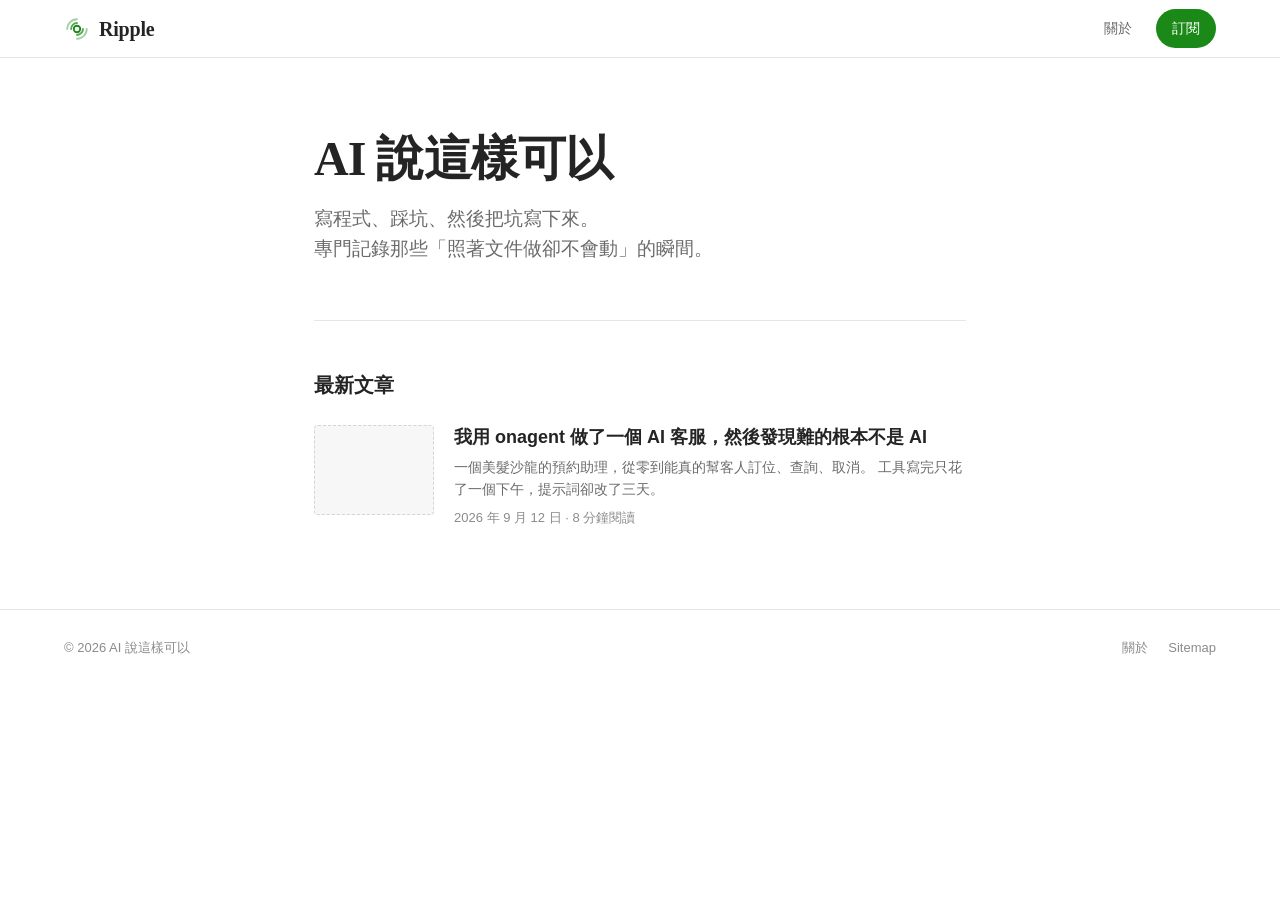
==== commit 5960ad29: "Use trailing-slash URLs to match what GitHub Pages actually serves GitHub Pages 301s /aisaidok/onage" ====
--- a/index.html
+++ b/index.html
@@ -4,618 +4,91 @@
   <meta charset="UTF-8" />
   <meta name="viewport" content="width=device-width, initial-scale=1.0" />
 
-  <!-- ===== 基本 SEO ===== -->
-  <!-- 標題控制在 60 字元內，關鍵字（onagent、AI 客服）放在前段，避免在 SERP 被截斷 -->
-  <title>如何用 onagent 製作 AI 客服：從工具定義到提示詞實戰 | AI 說這樣可以</title>
-  <meta name="description" content="用 onagent 與 Claude Code 打造美髮沙龍 AI 預約客服的完整實作：工具定義、kind 參數、Agent Bridge SDK 串接，以及提示詞調校踩過的四個坑。" />
-  <meta name="author" content="AI 說這樣可以" />
+  <title>AI 說這樣可以 — 技術部落格</title>
+  <meta name="description" content="寫程式、踩坑、然後把坑寫下來。專門記錄那些「照著文件做卻不會動」的瞬間，以及 AI 很有自信地給我錯答案的每一天。" />
   <link rel="canonical" href="https://ripple.shuttle.tools/" />
 
-  <!-- ===== Open Graph（Facebook、LinkedIn、Threads 等社群分享） ===== -->
-  <meta property="og:type" content="article" />
+  <meta property="og:type" content="website" />
   <meta property="og:site_name" content="AI 說這樣可以" />
   <meta property="og:locale" content="zh_TW" />
-  <meta property="og:title" content="我用 onagent 做了一個 AI 客服，然後發現難的根本不是 AI" />
-  <meta property="og:description" content="一個美髮沙龍的預約助理，從零到能真的幫客人訂位、查詢、取消。工具寫完只花了一個下午，提示詞卻改了三天。" />
+  <meta property="og:title" content="AI 說這樣可以 — 技術部落格" />
+  <meta property="og:description" content="寫程式、踩坑、然後把坑寫下來。" />
   <meta property="og:url" content="https://ripple.shuttle.tools/" />
-  <meta property="og:image" content="https://ripple.shuttle.tools/og/onagent-ai-customer-service.png" />
-  <meta property="og:image:width" content="1200" />
-  <meta property="og:image:height" content="630" />
-  <meta property="og:image:alt" content="onagent AI 客服對話畫面：助理列出設計師的可預約時段" />
-  <meta property="article:published_time" content="2026-09-12T10:00:00+08:00" />
-  <meta property="article:author" content="AI 說這樣可以" />
-  <meta property="article:section" content="技術" />
-  <meta property="article:tag" content="AI 客服" />
-  <meta property="article:tag" content="onagent" />
-  <meta property="article:tag" content="LLM 工具呼叫" />
-  <meta property="article:tag" content="提示詞工程" />
 
-  <!-- ===== Twitter / X 卡片 ===== -->
-  <meta name="twitter:card" content="summary_large_image" />
-  <meta name="twitter:title" content="我用 onagent 做了一個 AI 客服，然後發現難的根本不是 AI" />
-  <meta name="twitter:description" content="工具寫完只花了一個下午，提示詞卻改了三天——這篇是那三天的筆記。" />
-  <meta name="twitter:image" content="https://ripple.shuttle.tools/og/onagent-ai-customer-service.png" />
-  <meta name="twitter:image:alt" content="onagent AI 客服對話畫面：助理列出設計師的可預約時段" />
-
-  <!-- ===== 結構化資料：BlogPosting ===== -->
-  <!-- Google 靠這段辨識作者、發布日期與文章主體，是拿到 rich result 的前提 -->
   <script type="application/ld+json">
   {
     "@context": "https://schema.org",
-    "@type": "BlogPosting",
-    "headline": "我用 onagent 做了一個 AI 客服，然後發現難的根本不是 AI",
-    "description": "用 onagent 與 Claude Code 打造美髮沙龍 AI 預約客服的完整實作：工具定義、kind 參數、Agent Bridge SDK 串接，以及提示詞調校踩過的四個坑。",
-    "image": "https://ripple.shuttle.tools/og/onagent-ai-customer-service.png",
-    "datePublished": "2026-09-12T10:00:00+08:00",
-    "dateModified": "2026-09-12T10:00:00+08:00",
+    "@type": "Blog",
+    "name": "AI 說這樣可以",
+    "description": "寫程式、踩坑、然後把坑寫下來。",
+    "url": "https://ripple.shuttle.tools/",
     "inLanguage": "zh-Hant",
     "author": {
       "@type": "Person",
       "name": "AI 說這樣可以",
-      "url": "https://ripple.shuttle.tools/"
-    },
-    "publisher": {
-      "@type": "Organization",
-      "name": "AI 說這樣可以",
-      "logo": {
-        "@type": "ImageObject",
-        "url": "https://ripple.shuttle.tools/logo.png"
-      }
-    },
-    "mainEntityOfPage": {
-      "@type": "WebPage",
-      "@id": "https://ripple.shuttle.tools/"
-    },
-    "keywords": "onagent, AI 客服, LLM 工具呼叫, 提示詞工程, Claude Code, Agent Bridge SDK"
+      "url": "https://ripple.shuttle.tools/aisaidok/"
+    }
   }
   </script>
 
-  <!-- ===== 結構化資料：麵包屑 ===== -->
-  <script type="application/ld+json">
-  {
-    "@context": "https://schema.org",
-    "@type": "BreadcrumbList",
-    "itemListElement": [
-      { "@type": "ListItem", "position": 1, "name": "首頁", "item": "https://ripple.shuttle.tools/" },
-      { "@type": "ListItem", "position": 2, "name": "如何用 onagent 製作 AI 客服" }
-    ]
-  }
-  </script>
-
-  <!-- ===== 結構化資料：FAQ ===== -->
-  <!-- 對應文中實際回答過的問題，Google 可能在 SERP 直接展開 -->
-  <script type="application/ld+json">
-  {
-    "@context": "https://schema.org",
-    "@type": "FAQPage",
-    "mainEntity": [
-      {
-        "@type": "Question",
-        "name": "onagent 的 action 和 query 工具有什麼差別？",
-        "acceptedAnswer": {
-          "@type": "Answer",
-          "text": "action 是做完就算了的操作，例如點按鈕或跳轉頁面，LLM 不需要知道結果。query 則會把回傳資料交還給 LLM 繼續推理，例如查詢可預約時段。若把 query 誤寫成 action，LLM 只會收到「執行成功」而拿不到資料，接著就會自行編造查詢結果，而且不會產生任何錯誤訊息。"
-        }
-      },
-      {
-        "@type": "Question",
-        "name": "為什麼 AI 客服會算錯「明天」是哪一天？",
-        "acceptedAnswer": {
-          "@type": "Answer",
-          "text": "LLM 並不知道當下的真實日期，它會依訓練資料推算出一個它認為合理的日期。解法是提供一個回傳當日日期的工具，並在提示詞中明確要求：遇到相對日期詞彙時必須先呼叫該工具取得實際日期，不可從上下文自行推算。"
-        }
-      },
-      {
-        "@type": "Question",
-        "name": "可以用 Claude Code 建立 onagent 的工具定義嗎？",
-        "acceptedAnswer": {
-          "@type": "Answer",
-          "text": "可以。執行 npx claude-skill-onagent 安裝官方 skill 後，直接用自然語言描述需求，Claude Code 就會完成登入、建立 app、產生工具 YAML 並推送到平台。工具的 description 是寫給 LLM 判讀的，由 LLM 撰寫通常比人工描述更完整，但 kind 欄位仍建議自行確認。"
-        }
-      }
-    ]
-  }
-  </script>
-
-  <link rel="stylesheet" href="./style.css" />
+  <link rel="stylesheet" href="/style.css" />
 </head>
 <body>
 
-  <!-- ===== 頂部導覽列 ===== -->
   <header class="topbar">
     <div class="topbar-inner">
-      <a class="brand" href="#">AI 說這樣可以</a>
+      <a class="brand" href="/" aria-label="Ripple 首頁">
+        <svg class="brand-mark" viewBox="0 0 24 24" width="26" height="26" fill="none" aria-hidden="true">
+          <circle cx="12" cy="12" r="3" stroke="currentColor" stroke-width="1.7" />
+          <path d="M6.5 12a5.5 5.5 0 0 1 5.5-5.5" stroke="currentColor" stroke-width="1.7" stroke-linecap="round" opacity="0.75" />
+          <path d="M17.5 12a5.5 5.5 0 0 1-5.5 5.5" stroke="currentColor" stroke-width="1.7" stroke-linecap="round" opacity="0.75" />
+          <path d="M3 12A9 9 0 0 1 12 3" stroke="currentColor" stroke-width="1.7" stroke-linecap="round" opacity="0.4" />
+          <path d="M21 12a9 9 0 0 1-9 9" stroke="currentColor" stroke-width="1.7" stroke-linecap="round" opacity="0.4" />
+        </svg>
+        <span class="brand-name">Ripple</span>
+      </a>
       <nav class="topbar-nav">
-        <a href="#">關於</a>
-        <a href="#">文章列表</a>
+        <a href="/aisaidok/">關於</a>
         <a class="topbar-cta" href="#">訂閱</a>
       </nav>
     </div>
   </header>
 
   <main>
-    <!-- 可見的麵包屑：對應 head 裡的 BreadcrumbList 結構化資料 -->
-    <nav class="breadcrumb" aria-label="麵包屑導覽">
-      <a href="/">首頁</a>
-      <span aria-hidden="true">›</span>
-      <span aria-current="page">如何用 onagent 製作 AI 客服</span>
-    </nav>
-
-    <article class="post" itemscope itemtype="https://schema.org/BlogPosting">
-
-      <!-- ===== 文章標題區 ===== -->
-      <header class="post-header">
-        <div class="post-tags">
-          <a class="tag" href="#">AI 客服</a>
-          <a class="tag" href="#">onagent</a>
-          <a class="tag" href="#">LLM 工具呼叫</a>
-        </div>
-
-        <h1 class="post-title" itemprop="headline">我用 onagent 做了一個 AI 客服，然後發現難的根本不是 AI</h1>
-        <p class="post-subtitle">
-          一個美髮沙龍的預約助理，從零到能真的幫客人訂位、查詢、取消。
-          工具寫完只花了一個下午，提示詞卻改了三天——這篇是那三天的筆記。
-        </p>
-
-        <!-- 作者資訊列 -->
-        <div class="post-meta">
-          <div class="avatar" aria-hidden="true">AI</div>
-          <div class="meta-text">
-            <div class="meta-line-1">
-              <a class="author-name" href="/" itemprop="author" itemscope itemtype="https://schema.org/Person"><span itemprop="name">AI 說這樣可以</span></a>
-              <button type="button" class="follow-btn">追蹤</button>
-            </div>
-            <div class="meta-line-2">
-              <span>8 分鐘閱讀</span>
-              <span class="dot">·</span>
-              <time datetime="2026-09-12T10:00:00+08:00" itemprop="datePublished">2026 年 9 月 12 日</time>
-            </div>
-          </div>
-        </div>
-
-        <!-- 互動列 -->
-        <div class="post-actions">
-          <div class="actions-left">
-            <button type="button" class="action-btn" aria-label="拍手">
-              <svg viewBox="0 0 24 24" fill="none" stroke="currentColor" stroke-width="1.6" stroke-linecap="round" stroke-linejoin="round" width="18" height="18">
-                <path d="M11 11.5V6a1.5 1.5 0 0 1 3 0v5" />
-                <path d="M14 10V4.5a1.5 1.5 0 0 1 3 0V11" />
-                <path d="M17 10.5V7a1.5 1.5 0 0 1 3 0v8a6 6 0 0 1-6 6h-2a6 6 0 0 1-5.2-3l-2.3-4a1.5 1.5 0 0 1 2.6-1.5L9 15" />
-                <path d="M11 11.5V8a1.5 1.5 0 0 0-3 0v7" />
-              </svg>
-              <span>128</span>
-            </button>
-            <button type="button" class="action-btn" aria-label="留言">
-              <svg viewBox="0 0 24 24" fill="none" stroke="currentColor" stroke-width="1.6" stroke-linecap="round" stroke-linejoin="round" width="18" height="18">
-                <path d="M21 11.5a8.4 8.4 0 0 1-9 8.4 9 9 0 0 1-3.9-.9L3 20.5l1.5-4.1A8.4 8.4 0 0 1 12 3.1a8.4 8.4 0 0 1 9 8.4z" />
-              </svg>
-              <span>16</span>
-            </button>
-          </div>
-          <div class="actions-right">
-            <button type="button" class="action-btn" aria-label="收藏">
-              <svg viewBox="0 0 24 24" fill="none" stroke="currentColor" stroke-width="1.6" stroke-linecap="round" stroke-linejoin="round" width="18" height="18">
-                <path d="M19 21l-7-5-7 5V5a2 2 0 0 1 2-2h10a2 2 0 0 1 2 2z" />
-              </svg>
-            </button>
-            <button type="button" class="action-btn" aria-label="分享">
-              <svg viewBox="0 0 24 24" fill="none" stroke="currentColor" stroke-width="1.6" stroke-linecap="round" stroke-linejoin="round" width="18" height="18">
-                <path d="M4 12v7a2 2 0 0 0 2 2h12a2 2 0 0 0 2-2v-7" />
-                <path d="M16 6l-4-4-4 4" />
-                <path d="M12 2v14" />
-              </svg>
-            </button>
-          </div>
-        </div>
-      </header>
-
-      <!-- ===== 首圖 ===== -->
-      <figure class="post-hero">
-        <div class="hero-placeholder">沙龍預約助理的對話畫面</div>
-        <figcaption>客人說「我下週想找 Amy 弄頭髮」，助理先查今天日期，再列出 Amy 的空檔。</figcaption>
-      </figure>
-
-      <!-- ===== 內文 ===== -->
-      <div class="post-body" itemprop="articleBody">
-
-        <p>
-          先講結論：用 onagent 把一個 AI 客服接上網站，程式碼的部分真的不難。
-          難的是你得先想清楚「這個客服到底能做什麼」，而且想得比你以為的還要細。
-        </p>
-
-        <p>
-          我拿一個美髮沙龍的預約助理當練習題。需求聽起來很單純——讓客人用講的就能查有沒有空位、訂位、看自己訂了什麼、取消。
-          四件事，聽起來一個下午就能做完。
-        </p>
-
-        <p>結果工具真的一個下午就寫完了。然後我花了三天在改提示詞。</p>
-
-        <h2>onagent 在做的事</h2>
-
-        <p>
-          先講一下分工，不然後面的坑會看不懂為什麼是坑。
-        </p>
-
-        <p>
-          傳統上你要自己做一個會操作網站的 AI，得自己架 LLM agent 迴圈、自己管對話狀態、自己處理工具呼叫的往返。
-          onagent 把這段包掉了：你只要<strong>描述你的網站有哪些操作</strong>，它負責把使用者講的自然語言轉成實際的工具呼叫。
-        </p>
-
-        <p>所以你的工作變成兩件事：</p>
-
-        <ol>
-          <li><strong>定義工具</strong>——這個網站能做什麼，每個操作要什麼參數、回什麼資料</li>
-          <li><strong>寫提示詞</strong>——告訴 LLM 什麼時候該用哪個工具，以及怎麼跟客人講話</li>
-        </ol>
-
-        <p>
-          第一件事是工程問題，有標準答案。第二件事沒有，而且是真正花時間的地方。
-        </p>
-
-        <h2>第一步：讓 Claude Code 幫你把工具推上去</h2>
-
-        <p>
-          工具定義是 YAML，理論上你可以自己寫、自己用 CLI 推。但 onagent 有出一個
-          Claude Code 的 skill，直接讓 Claude Code 代勞——這是我推薦的方式，
-          原因等一下講。
-        </p>
-
-        <p>先裝 skill：</p>
-
-        <pre><code>npx claude-skill-onagent          # 裝到專案的 ./.claude/skills/
-npx claude-skill-onagent --user   # 或裝到 ~/.claude/skills/</code></pre>
-
-        <p>
-          裝完之後，在 Claude Code 裡直接用講的就行。我當時大概是這樣講的：
-        </p>
-
-        <blockquote>
-          幫我在 onagent 建一個 support-app，這是美髮沙龍的預約助理。
-          需要四個工具：查空位、訂位、查自己的預約、取消。查空位要能用日期跟設計師篩選。
-        </blockquote>
-
-        <p>
-          然後它就把整套流程跑完了：登入（<code>onagent login --web</code> 會自動開瀏覽器）、
-          建 app、產生四份 tool YAML、一個一個推上去。
-        </p>
-
-        <pre><code>onagent app create support-app
-onagent tool create support-app check_availability.yaml
-onagent tool create support-app book_appointment.yaml
-onagent tool create support-app get_my_appointments.yaml
-onagent tool create support-app get_today_date.yaml</code></pre>
-
-        <p>
-          <strong>為什麼推薦這樣做</strong>：不是因為省打字，而是因為 tool 的
-          <code>description</code> 是寫給 LLM 看的，讓另一個 LLM 來寫它意外地合適。
-          我自己寫會寫成「查詢可預約時段」，Claude Code 寫出來的是：
-        </p>
-
-        <pre><code>description: >
-  Looks up which appointment slots are open or already booked.
-  Call this whenever the visitor asks about a stylist's
-  availability, what times are open, or wants to see the
-  schedule — not for questions unrelated to booking.</code></pre>
-
-        <p>
-          差別在後面那句「<em>不是給跟預約無關的問題用的</em>」。
-          我不會想到要寫這種話，但這正是 LLM 判斷「現在該不該呼叫這個工具」時需要的資訊。
-        </p>
-
-        <p>
-          當然它也不是每次都對。有幾個地方我還是得回頭改——最重要的是下面這個欄位。
-        </p>
-
-        <h3>唯一一定要自己確認的：kind</h3>
-
-        <p>
-          <code>action</code> 是「做完就算了」——例如點一個按鈕、跳轉頁面，LLM 不需要知道結果。
-          <code>query</code> 則是「我要拿資料回來繼續推理」——查空位這種就是，
-          LLM 拿到有哪些時段之後，才能接著跟客人討論。
-        </p>
-
-        <p>
-          這四個工具裡有三個是 <code>query</code>。連「訂位」都是——因為 LLM 需要知道
-          訂成功了沒，才能跟客人說「好了」還是「抱歉剛被搶走了」。
-        </p>
-
-        <blockquote>
-          把 query 寫成 action，LLM 會收到「執行成功」四個字，然後開始編造它以為的查詢結果。
-        </blockquote>
-
-        <p>
-          這個坑我踩得很痛，因為它<strong>不會報錯</strong>。功能看起來是通的，LLM 也很有自信地回答你，
-          只是內容全是它自己掰的。後面會再提到這件事。
-        </p>
-
-        <h2>第二步：接上前端</h2>
-
-        <p>
-          工具定義好之後，前端這邊用 Agent Bridge SDK 把每個工具的實作接上去。
-          大致長這樣：
-        </p>
-
-        <pre><code>import { AgentBridge, defineTool } from '@onagent/bridge'
-
-const bridge = new AgentBridge({
-  url: WS_URL,
-  appId: APP_ID,
-  apiKey: API_KEY,
-
-  onAssistantMessage: (text) => {
-    // AI 要跟客人講的話
-    appendMessage('assistant', text)
-  },
-
-  tools: [
-    defineTool(
-      'check_availability',
-      (raw) => validateArgs(raw),      // 驗證參數
-      (args) => findOpenSlots(args),   // 實際查詢
-    ),
-    // ... 其他三個工具
-  ],
-})</code></pre>
-
-        <p>
-          <code>defineTool</code> 分成驗證跟執行兩段，這個設計我一開始覺得囉唆，
-          後來發現很值得——LLM 傳來的參數<strong>不保證符合你的 schema</strong>，
-          它可能少傳必填欄位、可能把 enum 傳成別的字串。驗證那段就是你的防線。
-        </p>
-
-        <p>到這邊，程式碼的部分就結束了。真的，就這樣。</p>
-
-        <hr />
-
-        <h2>然後就是三天的提示詞地獄</h2>
-
-        <p>
-          功能都通了，我很開心地開始測試，然後遇到一連串完全不在預期內的問題。
-        </p>
-
-        <h3>問題一：「明天」是哪天？</h3>
-
-        <p>
-          客人說「明天有空位嗎」，LLM 很自信地去查了一個日期。錯的日期。
-        </p>
-
-        <p>
-          因為 LLM 不知道今天幾號。它的訓練資料有截止日期，它會用一個它「覺得」合理的日期去推算，
-          結果就是查到三個月前的空檔。
-        </p>
-
-        <p>
-          解法是加一個專門的工具 <code>get_today_date</code>，然後在提示詞裡明確要求：
-        </p>
-
-        <pre><code>If the visitor uses a relative date phrase (e.g. "today,"
-"tomorrow," "this Friday," "next week"), call get_today_date
-with format: "date" first to resolve it to an actual
-YYYY-MM-DD date before calling check_availability.
-
-Don't guess what today's date is, or compute a relative date,
-from context alone.</code></pre>
-
-        <p>
-          注意最後那句「<em>不要用上下文猜今天幾號</em>」。少了這句，它還是會猜。
-          你必須把「不要做什麼」也寫清楚，只寫「要做什麼」是不夠的。
-        </p>
-
-        <h3>問題二：查不到 ≠ 被訂走</h3>
-
-        <p>
-          我的查詢工具只回傳「有設計師排班的時段」。所以如果週日整天沒人上班，回傳結果就不會有週日。
-        </p>
-
-        <p>
-          LLM 看到沒有週日，就跟客人說「週日都被訂滿了喔」。
-        </p>
-
-        <p>
-          這完全是合理的誤解——資料本身沒有錯，是<strong>資料的語意</strong>沒有講清楚。
-          後來我在提示詞裡補了一段，講明白這兩件事的差別：
-        </p>
-
-        <pre><code>check_availability only returns slots where a stylist is
-actually scheduled — a time that does not appear in the result
-means no stylist works that slot at all in this window, not
-that it's booked.
-
-For a slot that DOES appear, check its `available` field:
-true means open, false means already booked.</code></pre>
-
-        <p>
-          這類問題的共通點是：<strong>你以為很明顯的事，對 LLM 一點都不明顯。</strong>
-          你的資料結構背後那些「大家都知道」的商業邏輯，它沒有那個「大家」的脈絡。
-        </p>
-
-        <h3>問題三：它把內部 ID 唸給客人聽</h3>
-
-        <p>
-          查詢結果每個時段都有 <code>slotId</code>（給程式用的識別碼）跟 <code>date</code>（<code>2026-09-15</code> 這種格式）。
-        </p>
-
-        <p>
-          然後 AI 就跟客人說：「您可以選擇 2026-09-15 的 10am，slot ID 是 a7f3c...」
-        </p>
-
-        <p>
-          技術上完全正確，體驗上非常荒謬。沒有一個櫃檯人員會這樣講話。
-          所以提示詞又多了一段，明確區分「哪些欄位是給你內部用的、哪些是可以講出口的」：
-        </p>
-
-        <pre><code>use the slot's `day` field (a friendly weekday label) for this,
-not its `date` field (the YYYY-MM-DD value, which is only meant
-for you to track internally and pass to book_appointment, not
-to say aloud).</code></pre>
-
-        <h3>問題四：取消訂位時它用錯了 ID</h3>
-
-        <p>
-          這個最危險。客人說「幫我取消」，LLM 從<strong>查詢空位</strong>的結果裡挑了一個 slotId 就送去取消。
-        </p>
-
-        <p>
-          那個 slotId 不是這個客人的預約，是別人的，或根本是個空時段。
-        </p>
-
-        <p>
-          正確流程應該是：先查「這個客人自己的預約」，從那裡面拿 slotId，再取消。
-          但如果不講，LLM 只會看到「我需要一個 slotId」然後從手邊任何有 slotId 的地方拿一個。
-        </p>
-
-        <pre><code>If the visitor wants to cancel a booking, first call
-get_my_appointments to find the exact slotId of the booking
-they mean — never guess or reuse a slotId from
-check_availability for this.
-
-Only cancel a slotId that get_my_appointments actually
-returned; if it isn't in that list, tell the visitor you can't
-find that booking rather than attempting the cancellation
-anyway.</code></pre>
-
-        <p>
-          這裡的重點是最後那句：<strong>明確告訴它失敗時該怎麼辦</strong>。
-          否則 LLM 傾向於「想辦法完成任務」，而不是「承認做不到」。
-        </p>
-
-        <hr />
-
-        <h2>回頭看，提示詞其實是在寫規格書</h2>
-
-        <p>
-          三天之後我的提示詞從五行變成七十行。回頭讀那七十行，我發現它們根本不是「提示詞」，
-          而是一份<strong>寫給非人類同事看的工作規範</strong>：
-        </p>
-
-        <ul>
-          <li>什麼情況該用哪個工具（以及不該用）</li>
-          <li>每個欄位的語意，包括「沒出現」代表什麼</li>
-          <li>哪些資料是內部的、哪些能講給客人聽</li>
-          <li>多步驟流程的正確順序</li>
-          <li>做不到的時候要說什麼，而不是硬幹</li>
-        </ul>
-
-        <p>
-          如果今天來的是一個真人新員工，你其實也要講這些。差別只在於新人會問「這個 slotId 是什麼意思」，
-          而 LLM 不會問——它會直接猜，而且猜得很有自信。
-        </p>
-
-        <blockquote>
-          LLM 不會告訴你它不懂。它只會用它的理解繼續做下去。
-        </blockquote>
-
-        <h2>幾個我下次會提早做的事</h2>
-
-        <ol>
-          <li>
-            <strong>讓 Claude Code 產 tool，但自己檢查 kind</strong>——
-            description 它寫得比我好，<code>kind</code> 它會猜。
-            而這個欄位寫錯不會報錯，只會讓 AI 開始編故事，是最難查的一種 bug。
-          </li>
-          <li>
-            <strong>先跑一次「回傳什麼」的確認</strong>——推完工具之後，
-            在 Playground 隨便問一句，看 AI 講出來的內容是不是真的來自你的資料。
-            如果它答得出來但你的 log 裡沒有那筆查詢，那就是 <code>kind</code> 錯了。
-          </li>
-          <li>
-            <strong>把「不要做什麼」也寫進去</strong>——只寫正面指示，它會用預設行為填補空白，
-            而預設行為通常就是猜。
-          </li>
-          <li>
-            <strong>用真人的標準測試</strong>——不要只測「幫我查週二有沒有空」，
-            要測「欸我下禮拜想弄頭髮」這種真人講話的方式。
-          </li>
-        </ol>
-
-        <h2>所以值得嗎？</h2>
-
-        <p>
-          值得。三天聽起來很多，但這三天解決的是「這個客服到底該怎麼工作」，
-          而這件事不管你用什麼技術做都躲不掉。
-        </p>
-
-        <p>
-          onagent 幫我省掉的是另外那一大塊——連線管理、對話狀態、工具呼叫的往返、重連、配額。
-          那些如果自己刻，三天大概只夠把 WebSocket 的重連寫對。
-          Claude Code 又再省掉建 app、產 YAML、推工具那些瑣事。
-        </p>
-
-        <p>
-          有趣的是，這兩層自動化都不能幫我做<strong>那三天的事</strong>。
-          它們能幫我把想法變成程式碼，但沒辦法幫我決定「查不到空位」跟「被訂走了」是不是同一件事——
-          那要有人真的去想沙龍是怎麼運作的。
-        </p>
-
-        <p>
-          最後那個沙龍助理現在可以正常接待客人：查空位、訂位、查自己的預約、取消。
-          客人講「我下週想找 Amy 弄頭髮」，它會先確認今天幾號、算出下週的日期、
-          查 Amy 的班表、把有空的時段用清單列出來，然後等客人選。
-        </p>
-
-        <p>
-          全程沒有一句話是我寫死的。但那七十行規範，每一行都是我用踩坑換來的。
-        </p>
-
-      </div>
-
-      <!-- ===== 文末標籤 ===== -->
-      <footer class="post-footer">
-        <div class="footer-tags">
-          <a class="tag tag-lg" href="#">AI 客服</a>
-          <a class="tag tag-lg" href="#">onagent</a>
-          <a class="tag tag-lg" href="#">LLM 工具呼叫</a>
-          <a class="tag tag-lg" href="#">提示詞工程</a>
-        </div>
-      </footer>
-
-    </article>
-
-    <!-- ===== 作者簡介卡 ===== -->
-    <section class="author-card">
-      <div class="avatar avatar-lg" aria-hidden="true">AI</div>
-      <div class="author-card-body">
-        <h2 class="author-card-name">AI 說這樣可以</h2>
-        <p class="author-card-bio">
-          寫程式、踩坑、然後把坑寫下來。專門記錄那些「照著文件做卻不會動」的瞬間，
-          以及 AI 很有自信地給我錯答案的每一天。
-        </p>
-        <button type="button" class="follow-btn follow-btn-lg">追蹤</button>
-      </div>
+    <section class="home-hero">
+      <h1 class="home-title">AI 說這樣可以</h1>
+      <p class="home-tagline">
+        寫程式、踩坑、然後把坑寫下來。<br />
+        專門記錄那些「照著文件做卻不會動」的瞬間。
+      </p>
     </section>
 
-    <!-- ===== 延伸閱讀 ===== -->
     <section class="more-posts">
-      <h2 class="section-title">更多文章</h2>
+      <h2 class="section-title">最新文章</h2>
       <div class="post-list">
-        <a class="post-card" href="#">
+
+        <a class="post-card" href="/aisaidok/onagent-ai-customer-service/">
           <div class="card-thumb" aria-hidden="true"></div>
           <div class="card-body">
-            <h3 class="card-title">LLM 說它呼叫了工具，但我的 log 裡什麼都沒有</h3>
-            <p class="card-excerpt">一個查了三小時的幽靈 bug，最後發現問題出在我對「工具類型」的誤解。</p>
-            <div class="card-meta">2026 年 9 月 1 日 · 6 分鐘閱讀</div>
+            <h3 class="card-title">我用 onagent 做了一個 AI 客服，然後發現難的根本不是 AI</h3>
+            <p class="card-excerpt">
+              一個美髮沙龍的預約助理，從零到能真的幫客人訂位、查詢、取消。
+              工具寫完只花了一個下午，提示詞卻改了三天。
+            </p>
+            <div class="card-meta">2026 年 9 月 12 日 · 8 分鐘閱讀</div>
           </div>
         </a>
-        <a class="post-card" href="#">
-          <div class="card-thumb" aria-hidden="true"></div>
-          <div class="card-body">
-            <h3 class="card-title">為什麼你的 AI 助理總是假裝自己做到了</h3>
-            <p class="card-excerpt">談談 LLM 的「完成任務傾向」，以及為什麼提示詞裡一定要寫失敗時該怎麼辦。</p>
-            <div class="card-meta">2026 年 8 月 20 日 · 5 分鐘閱讀</div>
-          </div>
-        </a>
+
       </div>
     </section>
   </main>
 
-  <!-- ===== 頁尾 ===== -->
   <footer class="site-footer">
     <div class="site-footer-inner">
       <span>© 2026 AI 說這樣可以</span>
       <nav class="site-footer-nav">
-        <a href="#">關於</a>
-        <a href="#">RSS</a>
-        <a href="#">聯絡</a>
+        <a href="/aisaidok/">關於</a>
+        <a href="/sitemap.xml">Sitemap</a>
       </nav>
     </div>
   </footer>
--- a/style.css
+++ b/style.css
@@ -69,11 +69,31 @@
 }
 
 .brand {
+  display: inline-flex;
+  align-items: center;
+  gap: 9px;
   font-size: 20px;
   font-weight: 700;
   letter-spacing: -0.02em;
   text-decoration: none;
   white-space: nowrap;
+}
+
+/* 水紋圖標：同心圓弧由內而外遞減不透明度，呼應 ripple 的擴散感。
+   用 currentColor 上色，所以跟著 .brand 的文字色走。 */
+.brand-mark {
+  flex: none;
+  color: var(--accent);
+  transition: transform 200ms ease;
+}
+
+.brand:hover .brand-mark {
+  transform: scale(1.08);
+}
+
+.brand-name {
+  font-family: var(--font-serif);
+  letter-spacing: -0.01em;
 }
 
 .topbar-nav {
@@ -112,6 +132,47 @@
   max-width: var(--content-width);
   margin: 0 auto;
   padding: 0 24px;
+}
+
+/* ==========================================================================
+   首頁
+   ========================================================================== */
+
+.home-hero {
+  padding: 72px 0 56px;
+  border-bottom: 1px solid var(--border);
+  margin-bottom: 48px;
+}
+
+.home-title {
+  margin: 0 0 16px;
+  font-family: var(--font-serif);
+  font-size: 48px;
+  line-height: 1.2;
+  letter-spacing: -0.02em;
+  font-weight: 700;
+}
+
+.home-tagline {
+  margin: 0;
+  font-size: 19px;
+  line-height: 1.6;
+  color: var(--text-secondary);
+}
+
+@media (max-width: 768px) {
+  .home-hero {
+    padding: 48px 0 36px;
+    margin-bottom: 36px;
+  }
+
+  .home-title {
+    font-size: 34px;
+  }
+
+  .home-tagline {
+    font-size: 17px;
+  }
 }
 
 /* 麵包屑 */
@@ -463,7 +524,7 @@
 .author-card {
   display: flex;
   gap: 20px;
-  margin: 56px 0;
+  margin: 40px 0 56px;
   padding: 32px 0;
   border-top: 1px solid var(--border);
   border-bottom: 1px solid var(--border);
@@ -491,6 +552,38 @@
 
 .more-posts {
   margin-bottom: 80px;
+}
+
+/* 文章底部的「回文章列表」區塊——目前只有一篇文章，
+   用它取代會連到 404 的延伸閱讀卡片（見文章頁的註解）。 */
+.back-home {
+  display: flex;
+  align-items: center;
+  justify-content: space-between;
+  gap: 16px;
+  flex-wrap: wrap;
+  padding: 28px 32px;
+  background: var(--placeholder-bg);
+  border-radius: 8px;
+}
+
+.back-home-text {
+  margin: 0;
+  font-size: 16px;
+  color: var(--text-secondary);
+}
+
+.back-home-link {
+  font-size: 15px;
+  font-weight: 600;
+  color: var(--accent);
+  text-decoration: none;
+  white-space: nowrap;
+}
+
+.back-home-link:hover {
+  color: var(--accent-hover);
+  text-decoration: underline;
 }
 
 .section-title {
@@ -573,6 +666,17 @@
   color: var(--text-tertiary);
 }
 
+/* 版權那行在文章頁是連回首頁的連結，在其他頁是純文字 —
+   兩者外觀一致，不要因為是 <a> 就冒出底線。 */
+.site-footer-inner > a {
+  color: inherit;
+  text-decoration: none;
+}
+
+.site-footer-inner > a:hover {
+  color: var(--text);
+}
+
 .site-footer-nav {
   display: flex;
   gap: 20px;
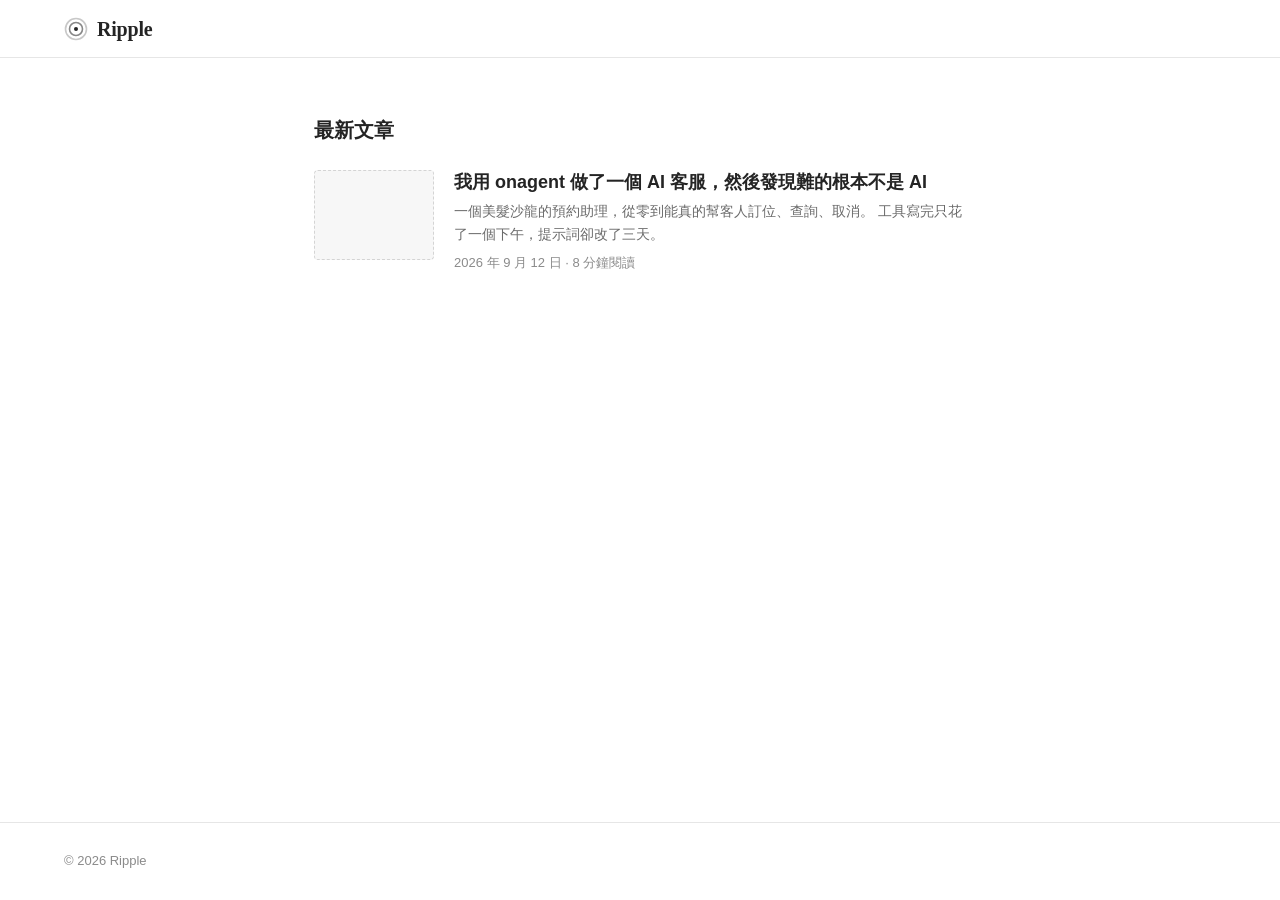
==== commit 0936bde2: "Split site and writer identity, strip dead controls, simplify the mark Ripple is the publication; "A" ====
--- a/index.html
+++ b/index.html
@@ -9,7 +9,7 @@
   <link rel="canonical" href="https://ripple.shuttle.tools/" />
 
   <meta property="og:type" content="website" />
-  <meta property="og:site_name" content="AI 說這樣可以" />
+  <meta property="og:site_name" content="Ripple" />
   <meta property="og:locale" content="zh_TW" />
   <meta property="og:title" content="AI 說這樣可以 — 技術部落格" />
   <meta property="og:description" content="寫程式、踩坑、然後把坑寫下來。" />
@@ -38,33 +38,21 @@
   <header class="topbar">
     <div class="topbar-inner">
       <a class="brand" href="/" aria-label="Ripple 首頁">
-        <svg class="brand-mark" viewBox="0 0 24 24" width="26" height="26" fill="none" aria-hidden="true">
-          <circle cx="12" cy="12" r="3" stroke="currentColor" stroke-width="1.7" />
-          <path d="M6.5 12a5.5 5.5 0 0 1 5.5-5.5" stroke="currentColor" stroke-width="1.7" stroke-linecap="round" opacity="0.75" />
-          <path d="M17.5 12a5.5 5.5 0 0 1-5.5 5.5" stroke="currentColor" stroke-width="1.7" stroke-linecap="round" opacity="0.75" />
-          <path d="M3 12A9 9 0 0 1 12 3" stroke="currentColor" stroke-width="1.7" stroke-linecap="round" opacity="0.4" />
-          <path d="M21 12a9 9 0 0 1-9 9" stroke="currentColor" stroke-width="1.7" stroke-linecap="round" opacity="0.4" />
+        <svg class="brand-mark" viewBox="0 0 24 24" width="24" height="24" fill="none" aria-hidden="true">
+          <circle cx="12" cy="12" r="2" fill="currentColor" />
+          <circle cx="12" cy="12" r="6.5" stroke="currentColor" stroke-width="1.6" opacity="0.55" />
+          <circle cx="12" cy="12" r="10.5" stroke="currentColor" stroke-width="1.6" opacity="0.25" />
         </svg>
         <span class="brand-name">Ripple</span>
       </a>
-      <nav class="topbar-nav">
-        <a href="/aisaidok/">關於</a>
-        <a class="topbar-cta" href="#">訂閱</a>
-      </nav>
     </div>
   </header>
 
   <main>
-    <section class="home-hero">
-      <h1 class="home-title">AI 說這樣可以</h1>
-      <p class="home-tagline">
-        寫程式、踩坑、然後把坑寫下來。<br />
-        專門記錄那些「照著文件做卻不會動」的瞬間。
-      </p>
-    </section>
-
-    <section class="more-posts">
-      <h2 class="section-title">最新文章</h2>
+    <section class="more-posts home-posts">
+      <!-- 頁面唯一的 h1：移除大標題區塊後，這是首頁的主標題，
+           SEO 與螢幕閱讀器都需要有一個明確的 h1。 -->
+      <h1 class="section-title">最新文章</h1>
       <div class="post-list">
 
         <a class="post-card" href="/aisaidok/onagent-ai-customer-service/">
@@ -85,11 +73,7 @@
 
   <footer class="site-footer">
     <div class="site-footer-inner">
-      <span>© 2026 AI 說這樣可以</span>
-      <nav class="site-footer-nav">
-        <a href="/aisaidok/">關於</a>
-        <a href="/sitemap.xml">Sitemap</a>
-      </nav>
+      <span>© 2026 Ripple</span>
     </div>
   </footer>
 
--- a/style.css
+++ b/style.css
@@ -31,8 +31,14 @@
   -webkit-text-size-adjust: 100%;
 }
 
+/* 頁面內容不足一個視窗高時，頁尾仍固定在視窗底部而不是浮在中間 —
+   main 的 flex:1 吃掉剩餘空間，把 .site-footer 推到最下面。
+   內容夠長時，這組規則不影響正常的文件流。 */
 body {
   margin: 0;
+  min-height: 100vh;
+  display: flex;
+  flex-direction: column;
   background: var(--bg);
   color: var(--text);
   font-family: var(--font-sans);
@@ -80,10 +86,10 @@
 }
 
 /* 水紋圖標：同心圓弧由內而外遞減不透明度，呼應 ripple 的擴散感。
-   用 currentColor 上色，所以跟著 .brand 的文字色走。 */
+   用 currentColor 上色，所以跟著 .brand 的文字色走（黑白，與商標文字一致）。 */
 .brand-mark {
   flex: none;
-  color: var(--accent);
+  color: var(--text);
   transition: transform 200ms ease;
 }
 
@@ -129,6 +135,8 @@
    ========================================================================== */
 
 main {
+  /* flex:1 讓 main 吃掉視窗剩餘高度，把頁尾推到底（見 body 的註解）。 */
+  flex: 1;
   max-width: var(--content-width);
   margin: 0 auto;
   padding: 0 24px;
@@ -138,40 +146,15 @@
    首頁
    ========================================================================== */
 
-.home-hero {
-  padding: 72px 0 56px;
-  border-bottom: 1px solid var(--border);
-  margin-bottom: 48px;
-}
-
-.home-title {
-  margin: 0 0 16px;
-  font-family: var(--font-serif);
-  font-size: 48px;
-  line-height: 1.2;
-  letter-spacing: -0.02em;
-  font-weight: 700;
-}
-
-.home-tagline {
-  margin: 0;
-  font-size: 19px;
-  line-height: 1.6;
-  color: var(--text-secondary);
+/* 首頁沒有標題區塊，文章列表直接接在導覽列下方 —
+   這裡補上原本由 hero 提供的上方留白。 */
+.home-posts {
+  padding-top: 56px;
 }
 
 @media (max-width: 768px) {
-  .home-hero {
-    padding: 48px 0 36px;
-    margin-bottom: 36px;
-  }
-
-  .home-title {
-    font-size: 34px;
-  }
-
-  .home-tagline {
-    font-size: 17px;
+  .home-posts {
+    padding-top: 32px;
   }
 }
 
